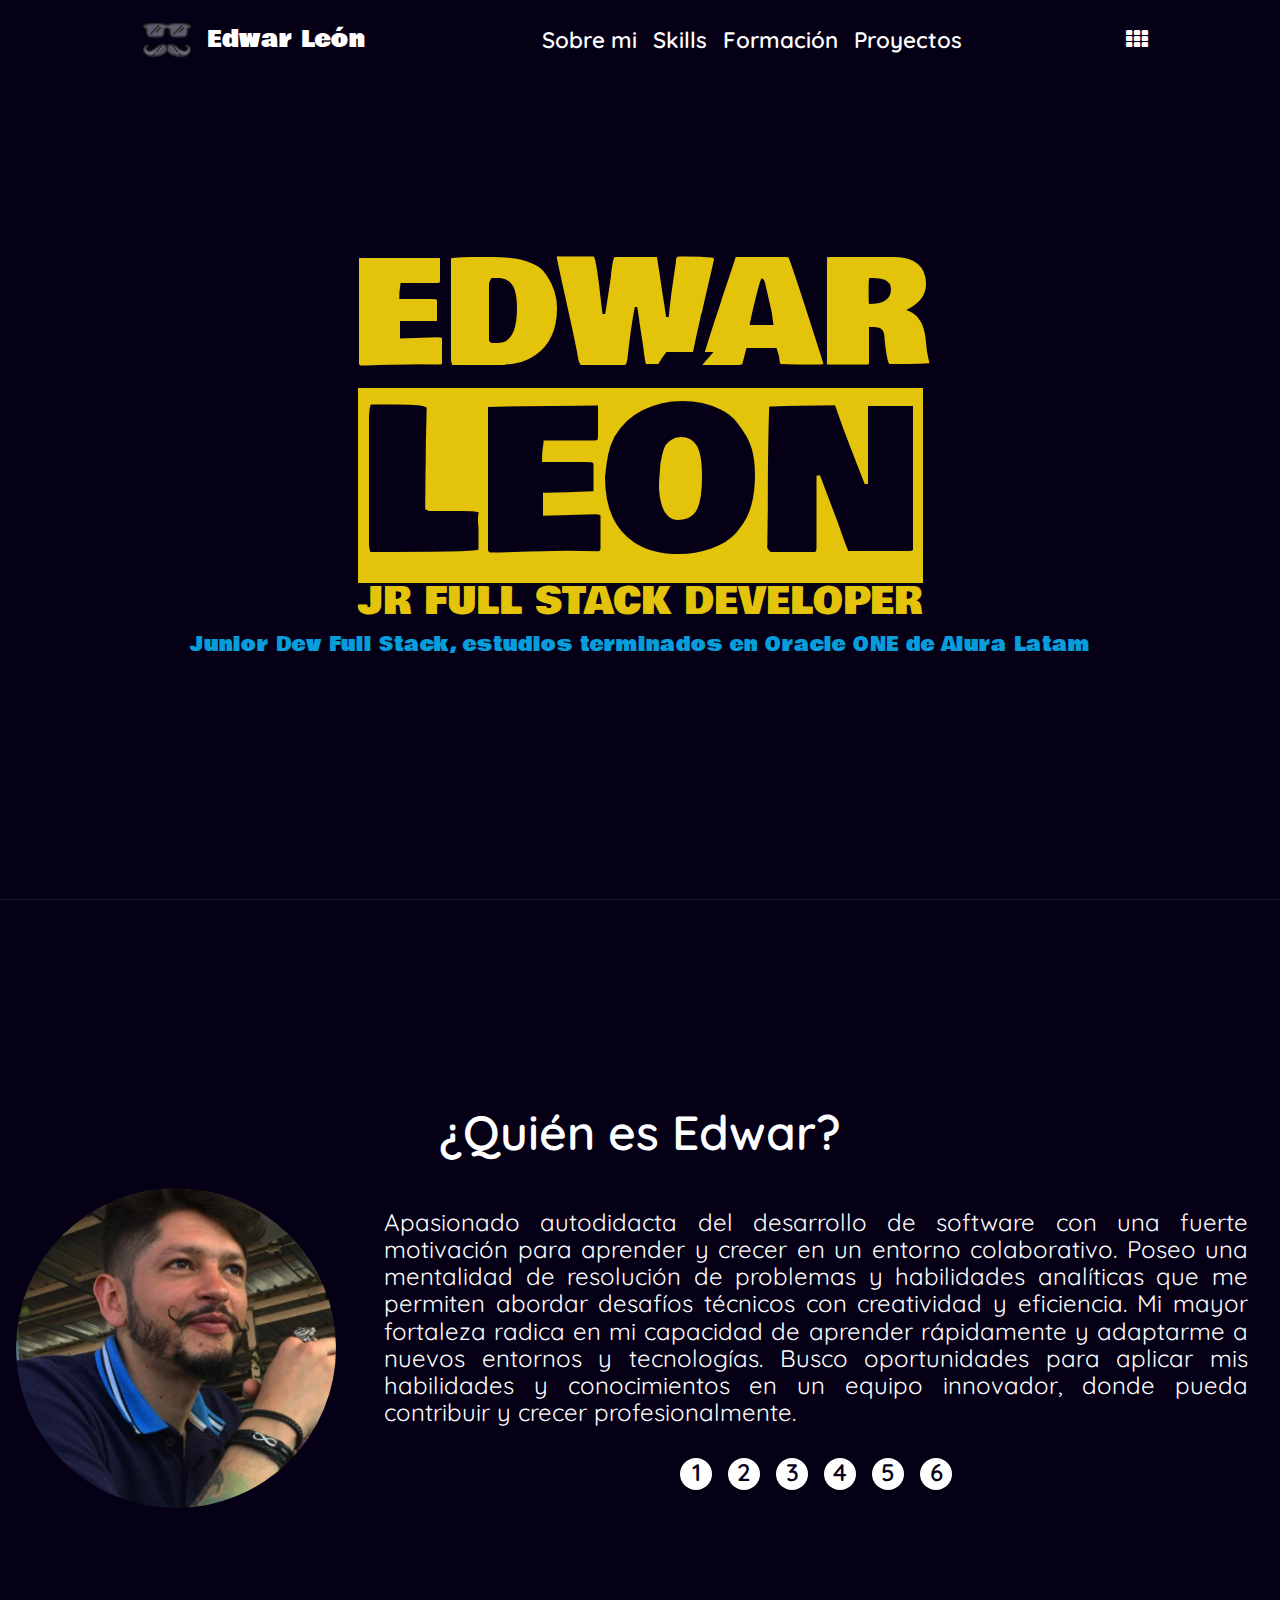
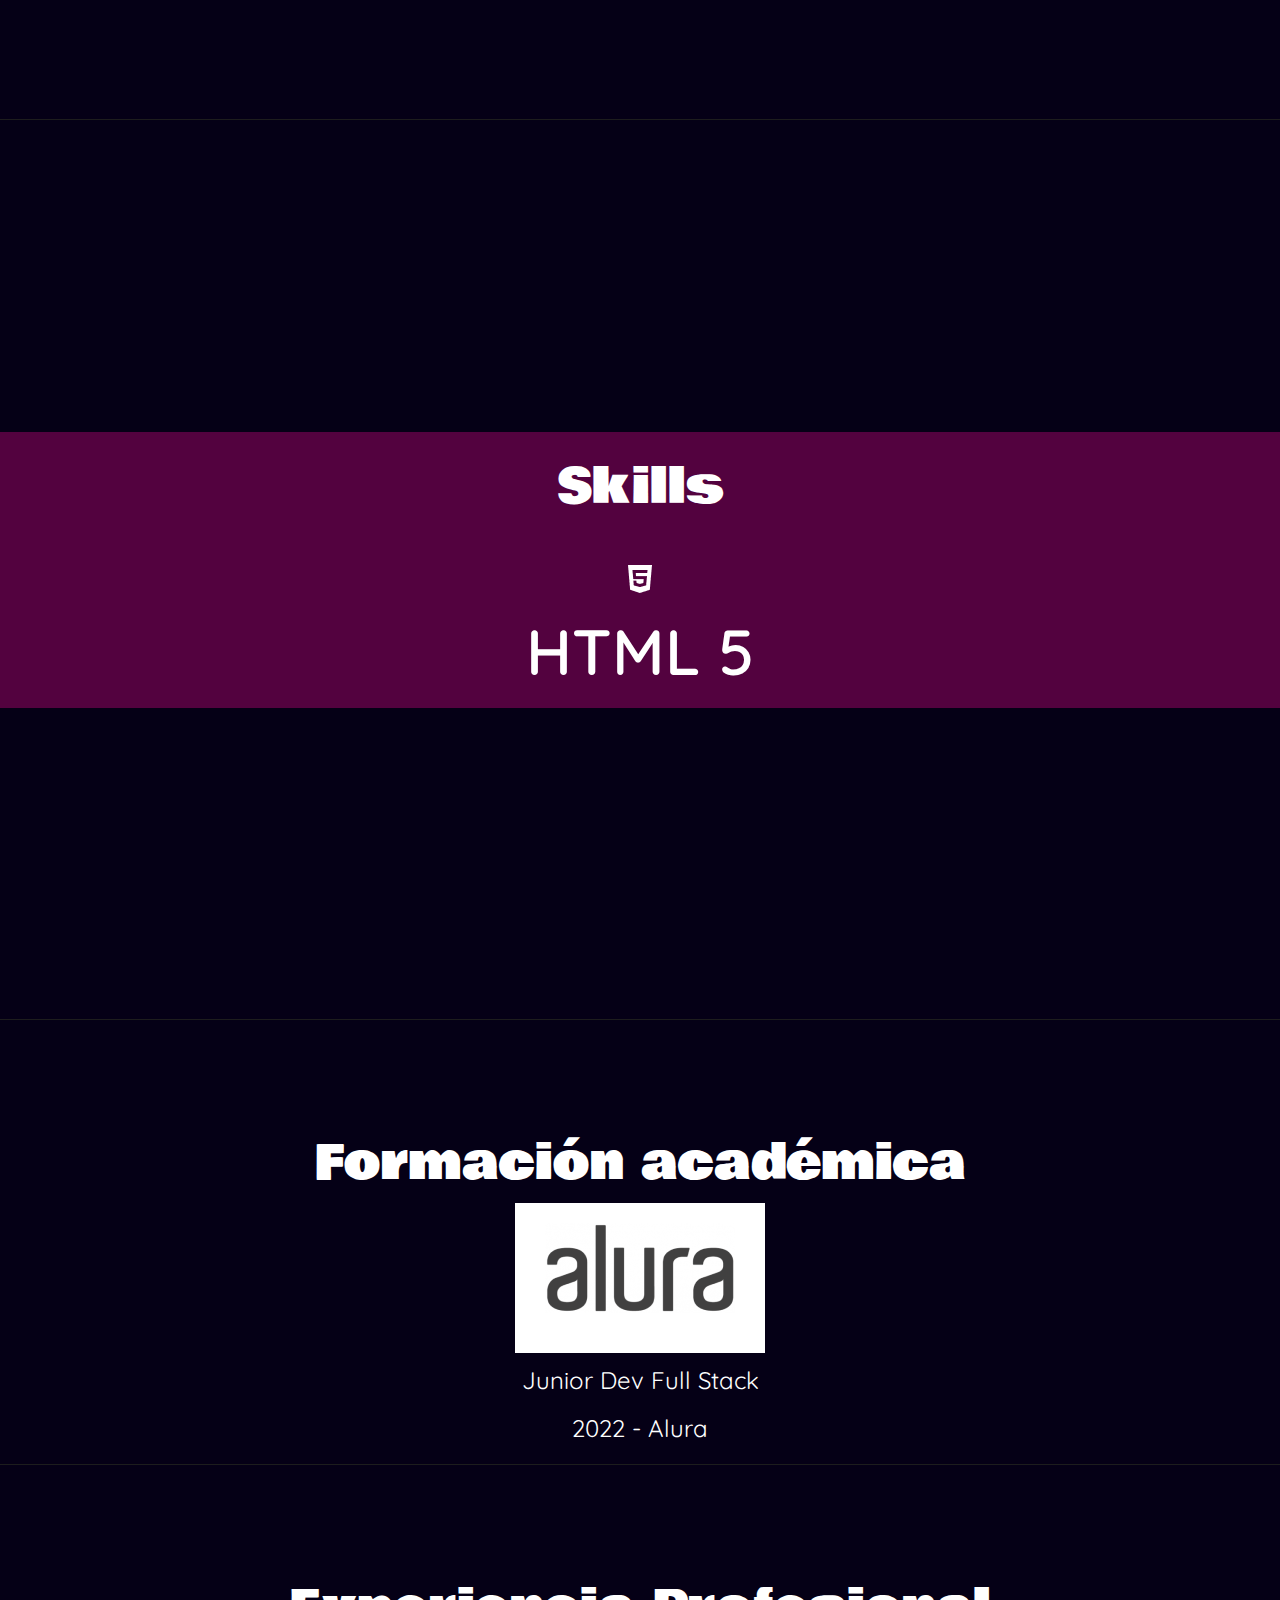
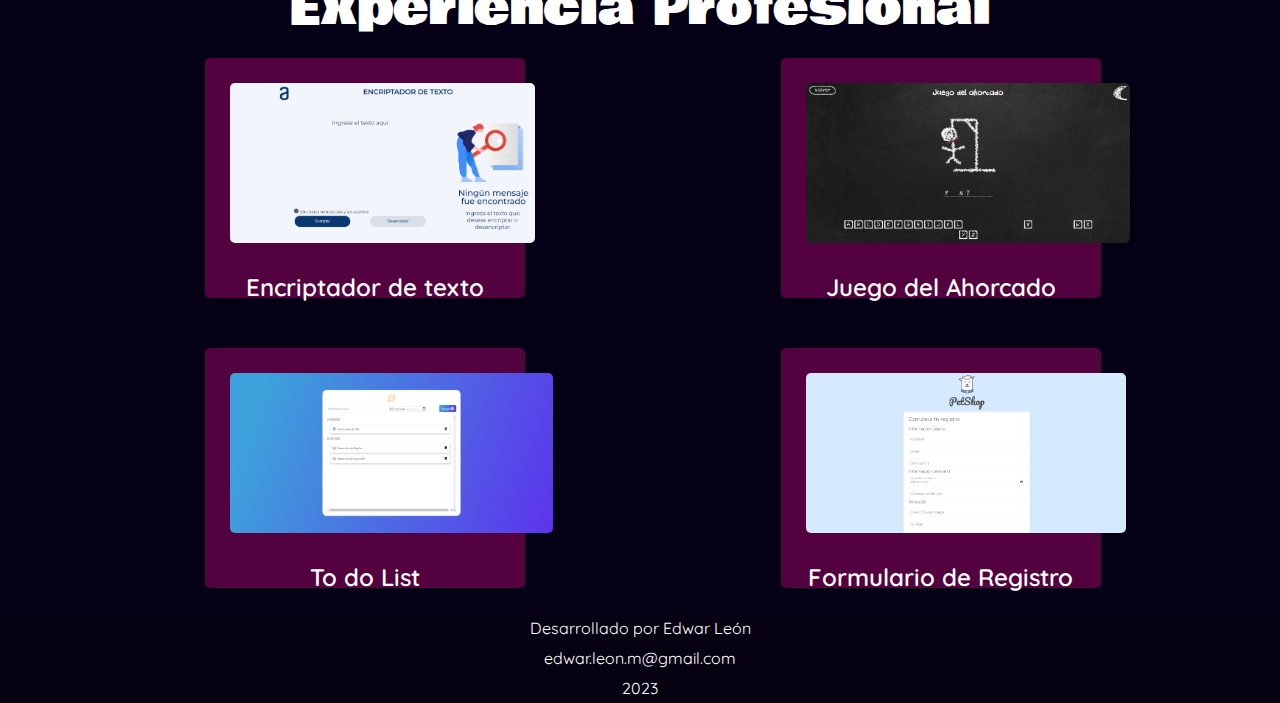
==== index.html @ d661bc96 "modificación de la sección skills, y corrección de bugs" ====
<!DOCTYPE html>
<html lang="es">

<head>
    <meta charset="UTF-8">
    <meta http-equiv="X-UA-Compatible" content="IE=edge">
    <meta name="viewport" content="width=device-width, initial-scale=1.0">
    <link rel="stylesheet" href="css/reset.css">
    <link rel="stylesheet" href="css/style.css">
    <link rel="stylesheet" href="css/fontello.css">
    <link rel="preconnect" href="https://fonts.googleapis.com">
    <link rel="preconnect" href="https://fonts.gstatic.com" crossorigin>
    <link
        href="https://fonts.googleapis.com/css2?family=Bowlby+One&family=Quicksand:wght@300;400;500;600;700&display=swap"
        rel="stylesheet">
    <link rel="stylesheet" href="https://cdnjs.cloudflare.com/ajax/libs/font-awesome/6.3.0/css/all.min.css"
        integrity="sha512-SzlrxWUlpfuzQ+pcUCosxcglQRNAq/DZjVsC0lE40xsADsfeQoEypE+enwcOiGjk/bSuGGKHEyjSoQ1zVisanQ=="
        crossorigin="anonymous" referrerpolicy="no-referrer" />
    <title>Mi Portafolio</title>
</head>

<body>
    <!-- Botón arriba -->
    <div class="btn-up" id="btn_up">
        <i class="icon-angle-circled-up"></i>
    </div>

    <div class="main__container">
        <!-- Menú -->
        <section class="menu hide" id="home">
            <header class="menu__header__logo">
                <img class="menu__logo" src="assets/eyeglasses.png" alt="">
                <h3>Edwar León</h3>
            </header>
            <nav class="menu__nav">
                <ul class="menu__header__ul">
                    <li class="menu__header__ul__item">
                        <a href="#aboutMe">Sobre mi</a>
                    </li>
                    <li class="menu__header__ul__item">
                        <a href="#skills">Skills</a>
                    </li>
                    <li class="menu__header__ul__item">
                        <a href="#formacion">Formación</a>
                    </li>
                    <li class="menu__header__ul__item">
                        <a href="#experiencia">Proyectos</a>
                    </li>
                </ul>
            </nav>
            <!-- Menú Pleglable -->
            <div class="menu-pleg" id="menu_pleg">
                <i class="icon-th"></i>
            </div>
        </section>

        <!-- Header -->
        <section class="main">
            <div class="main__div">
                <h1 class="main__tittle">
                    <span class="main_edwar">EDWAR</span>
                    <span class="main_leon">LEÓN</span>
                    <span class="main_description">JR FULL STACK DEVELOPER</span>
                </h1>
                <h3 class="main__subtittle">Junior Dev Full Stack, estudios terminados en Oracle ONE de Alura Latam</h3>
            </div>
        </section>

        <!-- Sobre mi -->
        <section class="about" id="aboutMe">
            <div class="about__div">
                <h3 class="about__h3">¿Quién es Edwar?</h3>
                <div class="container__about">
                    <div class="about__img">
                        <img src="assets/Profile.jpg" alt="">
                    </div>
                    <div class="about__info">
                        <div class="about__text">
                            <div class="about__p1 about__p">
                                <p>Apasionado autodidacta del desarrollo de software con una fuerte motivación
                                    para aprender y crecer en un entorno colaborativo. Poseo una mentalidad de resolución de
                                    problemas y habilidades analíticas que me permiten abordar desafíos técnicos con
                                    creatividad
                                    y eficiencia. Mi mayor fortaleza radica en mi capacidad de aprender rápidamente y
                                    adaptarme
                                    a nuevos entornos y tecnologías. Busco oportunidades para aplicar mis habilidades y
                                    conocimientos en un equipo innovador, donde pueda contribuir y crecer profesionalmente.
                                </p>
                            </div>
                            <div class="about__p2 about__p">
                                <p>Tengo una pasión innata por aprender y perfeccionar mis habilidades de desarrollo de
                                    software. Mi capacidad para adquirir nuevos conocimientos de manera autónoma y
                                    aplicarlos
                                    rápidamente me ha permitido desarrollar una sólida comprensión de los fundamentos de la
                                    programación y familiarizarme con lenguajes como Python, Java y JavaScript.
                                </p>
                            </div>
                            <div class="about__p3 about__p">
                                <p>Soy un pensador analítico con una habilidad natural para descomponer problemas complejos
                                    en
                                    soluciones alcanzables. Mi enfoque metódico y capacidad para identificar patrones me
                                    permiten abordar desafíos de manera eficiente y encontrar soluciones efectivas.
    
                                    Me destaco en entornos de colaboración y valoro la comunicación abierta y efectiva.
                                    Disfruto
                                    trabajar en equipo, intercambiar ideas y contribuir al éxito colectivo. Mi naturaleza
                                    adaptable y habilidades de escucha activa me permiten colaborar de manera efectiva con
                                    colegas y aprender de sus experiencias.
                                </p>
                            </div>
                            <div class="about__p4 about__p">
                                <p>Tengo una gran capacidad para adaptarme rápidamente a los cambios y aprender nuevas
                                    tecnologías y metodologías. Estoy abierto a asumir nuevos desafíos y roles adicionales
                                    para
                                    crecer profesionalmente y aportar un valor significativo a los proyectos en los que
                                    participo.
    
                                    Mi experiencia laboral con manejo de personal como supervisor me ha brindado habilidades
                                    transferibles, como pensamiento crítico y resolución de problemas, que son fundamentales
                                    para el desarrollo de software. Además, he complementado mi educación con cursos en
                                    línea y
                                    proyectos personales, donde he adquirido conocimientos prácticos de programación.
                                </p>
                            </div>
                            <div class="about__p5 about__p">
                                <p>Estoy entusiasmado por unirme a un equipo dinámico y enfocado en el crecimiento, donde
                                    pueda
                                    aplicar mi pasión por el desarrollo de software y continuar aprendiendo de profesionales
                                    experimentados. Si buscas a alguien que esté dispuesto a aprender rápidamente, adaptarse
                                    a
                                    nuevos desafíos y trabajar en equipo.
    
                                    Conéctate conmigo en LinkedIn y comencemos una conversación sobre cómo puedo aportar
                                    valor a
                                    tu equipo y crecer juntos en el campo del desarrollo de software.</p>
                            </div>
                            <div class="about__p6 about__p">
                                <p>Mis planes a futuro están basados en el aprendizaje y la enseñanza de todo
                                    lo
                                    que
                                    pueda absorver de mis proyectos y conocimiento, desempeñarme en una empresa
                                    multinacional
                                    donde
                                    aprenda y crezca continuamente.</p>
                            </div>
                        </div>
                        <div class="num__select">
                            <p>1</p>
                            <p>2</p>
                            <p>3</p>
                            <p>4</p>
                            <p>5</p>
                            <p>6</p>
                        </div>
                    </div>
                </div>
            </div>
        </section>

        <!-- Skills-->
        <section class="skills__main" id="skills">
            <div class="skills">
                <h3 class="skills__tittle">Skills</h3>
                <div class="skills_countain">
                    <div class="skills__animBox skills__animBox1">
                        <ul class="skills__animText">
                            <li><img src="assets/htlm.png" alt=""></li>

                            <li><img src="assets/js_icon.png" alt=""></li>

                            <li><img src="assets/nodejs_icon.png" alt=""></li>

                            <li><img src="assets/css_icon.png" alt=""></li>
                        </ul>
                    </div>
                    <div class="skills__animBox">
                        <ul class="skills__animText">
                            <li>HTML 5</li>

                            <li>JAVASCRIPT</li>

                            <li>NODE JS</li>

                            <li>CSS</li>
                        </ul>
                    </div>
                </div>
            </div>
        </section>

        <!-- Formación académica -->
        <section id="formacion">

            <div>
                <ul class="estudios">
                    <li>
                        <h2 class="estudios__tittle__main">Formación académica</h2>
                    </li>
                    <li class="estudios__img"><img src="assets/alura_logo.png" alt=""></li>
                    <li>
                        <h4 class="estudios__tittle">Junior Dev Full Stack</h4>
                    </li>
                    <li>
                        <p class="estudios__parr">2022 - Alura</p>
                    </li>
                </ul>
            </div>
        </section>

        <!-- Experiencia Profesional-->
        <section class="experiencia" id="experiencia">
            <div class="experiencia__container__main">
                <h2 class="experiencia__tittle">Experiencia Profesional</h2>
                <div class="proyectos">

                    <a href="https://edwarle.github.io/Encriptador/" class="experiencia__container__unit"
                        target="_blank">
                        <img src="assets/encriptador.PNG" alt="">
                        <div>
                            <h2>Encriptador de texto</h2>
                        </div>
                    </a>

                    <a href="https://edwarle.github.io/juego-del-ahorcado/" class="experiencia__container__unit"
                        target="_blank">
                        <img src="assets/ahorcado.PNG" alt="">
                        <div>
                            <h2>Juego del Ahorcado</h2>
                        </div>
                    </a>

                    <a href="https://edwarle.github.io/To-do-list/" class="experiencia__container__unit"
                        target="_blank">
                        <img src="assets/to-do-list.PNG" alt="">
                        <div>
                            <h2>To do List</h2>
                        </div>
                    </a>

                    <a href="https://edwarle.github.io/formulario-de-registro/" class="experiencia__container__unit"
                        target="_blank">
                        <img src="assets/form.PNG" alt="">
                        <div>
                            <h2>Formulario de Registro</h2>
                        </div>
                    </a>
                </div>
            </div>
        </section>

        <!-- Footer -->
        <section class="footer">
            <div>
                <p>Desarrollado por Edwar León</p>
                <p>edwar.leon.m@gmail.com</p>
                <p>2023</p>
            </div>
        </section>

    </div>

    <!-- Redes Sociales -->
    <section>
        <div class="menu__icon">
            <nav>
                <ul>
                    <li class="line">
                        <a href="https://github.com/EdwarLe" target="_blank">
                            <i class="fa-brands fa-github icon"></i>
                        </a>
                    </li>
                    <li class="line">
                        <a href="https://linkedin.com/in/edwar-leon-54093964/" target="_blank">
                            <i class="fa-brands fa-linkedin icon"></i>
                        </a>
                    </li>
                    <li class="line">
                        <a href="https://instagram.com/edwar_leon?igshid=YmMyMTA2M2Y=" target="_blank">
                            <i class="fa-brands fa-instagram icon"></i>
                        </a>
                    </li>
                </ul>
            </nav>
        </div>
    </section>

    <!-- pantalla de carga -->
    <section>
        <div class="loader" id="loader">
            <div></div>
            <div></div>
            <div></div>
        </div>
    </section>

    <script src="goTop.js"></script>
</body>

</html>
---- css/style.css ----
*{
    box-sizing: border-box;
}

html {
    scroll-behavior: smooth;
    scroll-padding-top: 5rem;
}

html::-webkit-scrollbar {
    -webkit-appearance: none;
}

html::-webkit-scrollbar-track {
    background: rgb(5, 0, 22);
}

html::-webkit-scrollbar:vertical {
width: 0.5rem;
}

html::-webkit-scrollbar:horizontal {
    height: 0.5rem;
    }

 html::-webkit-scrollbar-thumb {
    background-color: rgb(228, 195, 11);
    border-radius: 0.2rem;
    border: 3px solid rgb(228, 195, 11);
 }

.main__container {
    position: relative;
    max-width: 100vw;
    width: 100%;
    background-color: rgb(5, 0, 22);
    color: white;
}

/* Sección Menú*/
.menu {
    font-family: 'Bowlby One', cursive;
    position: fixed;
    width: 100%;
    background: rgb(5, 0, 22);
    display: flex;
    justify-content: space-evenly;
    align-items: center;
    gap: 1rem;
    font-size: 1.4rem;
    height: 5rem;
    transition: 0.2s;
}

.menu__nav a {
    text-decoration: none;
    color: white;
    transition: 0.2s;
}

.menu__nav a:hover {
    color: rgb(6, 157, 218);
}

.hide__underline {
    border-bottom: solid 2px rgb(6, 157, 218);
    transition: 0.5s;
}


.menu__nav {
    display: flex;
    /* flex-direction: column; */
    justify-content: space-around;
    gap: 1rem;
    padding: 1rem;
}

.menu__header__logo {
    display: flex;
    justify-content: space-around;
    align-items: center;
    gap: 1rem;
    padding: 1rem;
}

.menu__logo {
    color: black;
    height: 3rem;
}

.menu__header__ul {
    display: flex;
    justify-content: space-around;
    flex-wrap: wrap;
    font-family: 'Quicksand', sans-serif;
    font-weight: 600;
    align-items: center;
    gap: 1rem;
}

/* Sección Principal*/

.main {
    height: 100vh;
    width: 100%;
    padding: 0 1rem;
    display: flex;
    justify-content: center;
    align-items: center;
    gap: 1rem;
    font-family: 'Bowlby One', cursive;
    border-bottom: 1px solid rgb(29, 29, 29);
}

.main__tittle {
    display: flex;
    flex-direction: column;
    justify-content: center;
    align-items: center;
}

.main_edwar {
    font-size: 9rem;
    color: rgb(228, 195, 11);
}

.main_leon {
    background-color: rgb(228, 195, 11);
    color: rgb(5, 0, 22);
    font-size: 12.2rem;
}

.main_description {
    color: rgb(228, 195, 11);
    font-size: 2.3rem;
}

.main__div {
    display: flex;
    flex-direction: column;
    gap: 1rem;
}

.main__subtittle {
    color: rgb(6, 157, 218);
    align-self: center;
    font-size: 1.2rem;
}

/* Sección Sobre Mi*/

.about {
    font-family: 'Quicksand', sans-serif;
    font-weight: 600;
    font-size: 1.5rem;
    width: 100%;
    height: calc(100vh - 5rem);
    border-bottom: 1px solid rgb(29, 29, 29);
    display: flex;
    justify-content: center;
    align-items: center;
    gap: 1rem;
    overflow: hidden;
    padding: 0 1rem;
}

.about__div {
    display: flex;
    flex-direction: column;
    justify-content: center;
    align-items: center;
    gap: 2rem;
}

.about__h3 {
    font-size: 3rem;
}

.container__about {
    display: flex;
    justify-content: center;
    align-items: center;
    width: 100%;
    gap: 2rem;
}

.about__img img{
    border-radius: 50%;
    height: 20rem;
}

.about__info {
    display: flex;
    flex-direction: column;
    justify-content: center;
    align-items: center;
    padding: 1rem;
    gap: 2rem;
    overflow: hidden;
}

.about__text {
    display: flex;
    justify-content: center;
    align-items: center;
    gap: 1rem;
    flex-wrap: wrap;
    overflow: hidden;
}

.about__text p {
    width: 100%;
    text-align: justify;
}
 .about__p2, .about__p3, .about__p4, .about__p5, .about__p6 {
    transform: translateX(110%);
    display: none;
 }

 .about__p{
    font-weight: lighter;
    line-height: 1.7rem;
 }

 .num__select {
    display: flex;
    justify-content: center;
    align-items: center;
    gap: 1rem;
 }

 .num__select p{
    background-color: white;
    color: rgb(5, 0, 22);
    width: 2rem;
    height: 2rem;
    text-align: center;
    line-height: 1.2;
    border-radius: 50%;
 }


/* Sección Skills */

.skills__main {
    height: 100vh;
    width: 100%;
    display: flex;
    flex-direction: column;
    justify-content: center;
    align-items: center;
    border-bottom: 1px solid rgb(29, 29, 29);
}

.skills {
    background: rgb(83, 2, 63);
    font-family: 'Quicksand', sans-serif;
    display: flex;
    width: 100%;
    flex-direction: column;
    justify-content: center;
    align-items: center;
    gap: 2rem;
    padding: 2rem;
}

.skills__tittle {
    font-family: 'Bowlby One', cursive;
    font-size: 3rem;
    text-align: center;
}

.skills_countain {
    display: flex;
    flex-direction: column;
    gap: 2rem;
}

.skills__animBox {
    height: 50px;
    font-size: 4rem;
    text-align: center;
    overflow: hidden;
    font-weight: 600;
    line-height: 50px;
}

.skills__animBox1 {
    filter: hue-rotate(80deg) saturate(100%) brightness(400%);
}

.skills__animText {
    animation: slide 5s infinite ;
}

/* Seccion Estudios */

.estudios {
    height: auto;
    width: 100%;
    box-sizing: border-box;
    align-items: center;
    font-family: 'Quicksand', sans-serif;
    font-size: 1.5rem;
    display: flex;
    flex-direction: column;
    justify-content: center;
    border-bottom: 1px solid rgb(29, 29, 29);
    padding-top: 5em;
}

.estudios__tittle__main {
    font-family: 'Bowlby One', cursive;
    font-size: 3rem;
}

.estudios__img {
    height: 150px;
    width: 250px;
    background-color: white;
    margin-top: 15px;
    margin-bottom: 15px;
    text-align: center;
}

.estudios__tittle, .estudios__parr {
    text-align: center;
    margin-bottom: 1em;
}


/* Sección Experiencia */

.experiencia {
    height: auto;
    width: 100%;
    box-sizing: border-box;
    font-family: 'Quicksand', sans-serif;
    font-size: 1.5rem;
    font-weight: 600;
    padding-top: 5em;
    display: grid;
    grid-template-columns: 5% 1fr 5%;
}

.experiencia__container__main {
    grid-column: 2;
    display: grid;
    grid-template-areas: 'experienciaTittle experienciaTittle'
    'proyectos proyectos';
    text-align: center;
}

.experiencia__container__unit {
    margin: 25px 0 25px 25px;
    background: rgb(83, 2, 63);
    padding: 25px;
    border-radius: 5px;
    height: 15rem;
    width: 20rem;
    cursor: pointer;
    transition: 0.2s;
}

.experiencia__container__unit:hover {
    background: rgb(141, 6, 107);
    height: 15.2rem;
    width: 20.2rem;
    box-shadow: -5px 5px 5px rgb(6, 157, 218);
}

.experiencia__container__unit img {
    height: 160px;
    margin-bottom: 1.2em;
    border-radius: 5px;
}

.experiencia__tittle {
    grid-area: experienciaTittle;
    font-family: 'Bowlby One', cursive;
    font-size: 3rem;
    font-weight: 400;
}

.proyectos {
    grid-area: proyectos;
    display: grid;
    grid-template-columns: 1fr 1fr;
    justify-items: center;
}

.proyectos a {
    text-decoration: none;
    color: white;
}

/* Pie de página */

.footer {
    background-color: rgb(5, 1, 17);
    height: 90px;
    text-align: center;
    display: flex;
    flex-direction: column;
    justify-content: center;
    font-family: 'Quicksand', sans-serif;
    line-height: 30px;
    width: 100%;
    box-sizing: border-box;
}


/* botón arriba */

.btn-up {
    position: fixed;
    text-decoration: none;
    color: white;
    font-size: 2rem;
    bottom: 30px;
    right: 30px;
    z-index: 100;
    transform: scale(0);
    transition: 0.2s;
    cursor: pointer;
}

.btn-up:hover {
    color: rgb(6, 157, 218);
}

.btn-up-on {
    transform: scale(1);
}

/* Menú Iconos */

.menu__icon {
    position: fixed;
    left: 2em;
    bottom: 6em;
}

.icon {
    font-size: 2em;
    margin-bottom: 2em;
    padding-bottom: -2em;
}

.line a {
    text-decoration: none;
    color: white;
}

/* Pantalla de carga */

.loader {
    width: 100vw;
    height: 100vh;
    background: rgb(228, 195, 11);
    position: fixed;
    top: 0;
    left: 0;
    z-index: 100;
    display: flex;
    flex-direction: row;
    justify-content: center;
    align-items: center;
    clip-path: circle(150% at 100% 0);
    transition: clip-path 0.8s ease-in-out;
}

.loader2 {
    clip-path: circle(0 at 100% 100%);
}

.loader > div:nth-child(1) {
    height: 30px;
    width: 30px;
    background-color: rgb(5, 0, 22);
    margin: .5rem;
    border-radius: 50%;
    animation: load 0.8s linear infinite;
}

.loader > div:nth-child(2) {
    height: 30px;
    width: 30px;
    background-color: rgb(5, 0, 22);
    margin: .5rem;
    border-radius: 50%;
    animation: load 0.7s linear infinite;
}

.loader > div:nth-child(3) {
    height: 30px;
    width: 30px;
    background-color: rgb(5, 0, 22);
    margin: .5rem;
    border-radius: 50%;
    animation: load 0.6s linear infinite;
}

@keyframes slide {
    0% { margin-top: 0;}
    20% { margin-top: 0;}

    25% { margin-top: -50px;}
    45% {margin-top: -50px;}

    50% { margin-top: -100px;}
    70% {margin-top: -100px;}

    75% { margin-top: -150px;}
    95% {margin-top: -150px;}
}

@keyframes load {
    0% {margin-top: 0; transform: scale(1)}
    33% {margin-top: -20px;}
    66% {margin-top: -40px;}
    100% {margin-top: 0; transform: scale(0)}
}


@media (max-width: 800px) {
    .main, .about, .skills__main, .estudios, .experiencia {
        margin: 0 1em;
        max-width: 100vw;
    }

    .menu {
        grid-template-columns: 1em 30% 1fr 1em;
        gap: 1em;
    }

    .loader {
        max-width: 100vw;
    }

    .main__subtittle {
        text-align: center;
    }

    .proyectos {
        display: flex;
        flex-wrap: wrap;
        justify-content: center;
    }

    .main, .about, .estudios {
        height: auto;
        margin-bottom: 1rem;
    }

    .about {
        padding-top: 1em;
        height: 20em;
        align-items: center;
        justify-content: center;
    }

    .about__div {
        margin-top: auto;
    }
}

@media (max-width: 600px) {
    .main, .about, .skills__main, .estudios, .experiencia, .footer {
        margin: 0 1em;
        max-width: 100vw;
    }

    .main_edwar {
        font-size: 6rem;
        margin-top: 1.5rem;
        margin-bottom: -1rem;
    }

    .main_leon {
        padding-top: 2rem;
        margin-top: 0.5rem;
        font-size: 8.15rem;
    }

    .main_description {
        font-size: 1.68rem;
        margin-top: .5rem;
    }

    .menu {
        display: flex;
        flex-direction: column;
        height: auto;
        position: inherit;
    }

    .loader {
        max-width: 100vw;
    }

    .main__subtittle {
        text-align: center;
    }

    .proyectos {
        display: flex;
        flex-wrap: wrap;
        justify-content: center;
        width: auto;
    }

    .main, .about, .estudios {
        height: auto;
        margin-bottom: 1rem;
    }

    .about {
        padding-top: 1em;
        height: auto;
        align-items: center;
        justify-content: center;
    }

    .about__div {
        margin-top: auto;
        grid-template-areas:
            'titulo titulo'
            'imagen imagen'
            'parrafo1 parrafo1';
        grid-template-rows: 4em 11em 1fr;
    }

    .estudios__tittle__main {
    text-align: center;
    }

    .experiencia__tittle {
        width: auto;
        font-size: 2.5rem;
    }

    .experiencia__container__unit {
        margin: 25px 0;
        padding: 15px;
        width: 15rem;
    }

    .experiencia__container__unit img{
        height: 130px;
        width: 240px;
    }
}


@media (max-width: 1000px) {
    .main__container {
        display: flex;
        flex-direction: column;
    }

}
---- css/fontello.css ----
@font-face {
  font-family: 'fontello';
  src: url('../font/fontello.eot?77943353');
  src: url('../font/fontello.eot?77943353#iefix') format('embedded-opentype'),
       url('../font/fontello.woff2?77943353') format('woff2'),
       url('../font/fontello.woff?77943353') format('woff'),
       url('../font/fontello.ttf?77943353') format('truetype'),
       url('../font/fontello.svg?77943353#fontello') format('svg');
  font-weight: normal;
  font-style: normal;
}
/* Chrome hack: SVG is rendered more smooth in Windozze. 100% magic, uncomment if you need it. */
/* Note, that will break hinting! In other OS-es font will be not as sharp as it could be */
/*
@media screen and (-webkit-min-device-pixel-ratio:0) {
  @font-face {
    font-family: 'fontello';
    src: url('../font/fontello.svg?77943353#fontello') format('svg');
  }
}
*/
[class^="icon-"]:before, [class*=" icon-"]:before {
  font-family: "fontello";
  font-style: normal;
  font-weight: normal;
  speak: never;

  display: inline-block;
  text-decoration: inherit;
  width: 1em;
  margin-right: .2em;
  text-align: center;
  /* opacity: .8; */

  /* For safety - reset parent styles, that can break glyph codes*/
  font-variant: normal;
  text-transform: none;

  /* fix buttons height, for twitter bootstrap */
  line-height: 1em;

  /* Animation center compensation - margins should be symmetric */
  /* remove if not needed */
  margin-left: .2em;

  /* you can be more comfortable with increased icons size */
  /* font-size: 120%; */

  /* Font smoothing. That was taken from TWBS */
  -webkit-font-smoothing: antialiased;
  -moz-osx-font-smoothing: grayscale;

  /* Uncomment for 3D effect */
  /* text-shadow: 1px 1px 1px rgba(127, 127, 127, 0.3); */
}

.icon-th:before { content: '\e800'; } /* '' */
.icon-angle-circled-up:before { content: '\f139'; } /* '' */
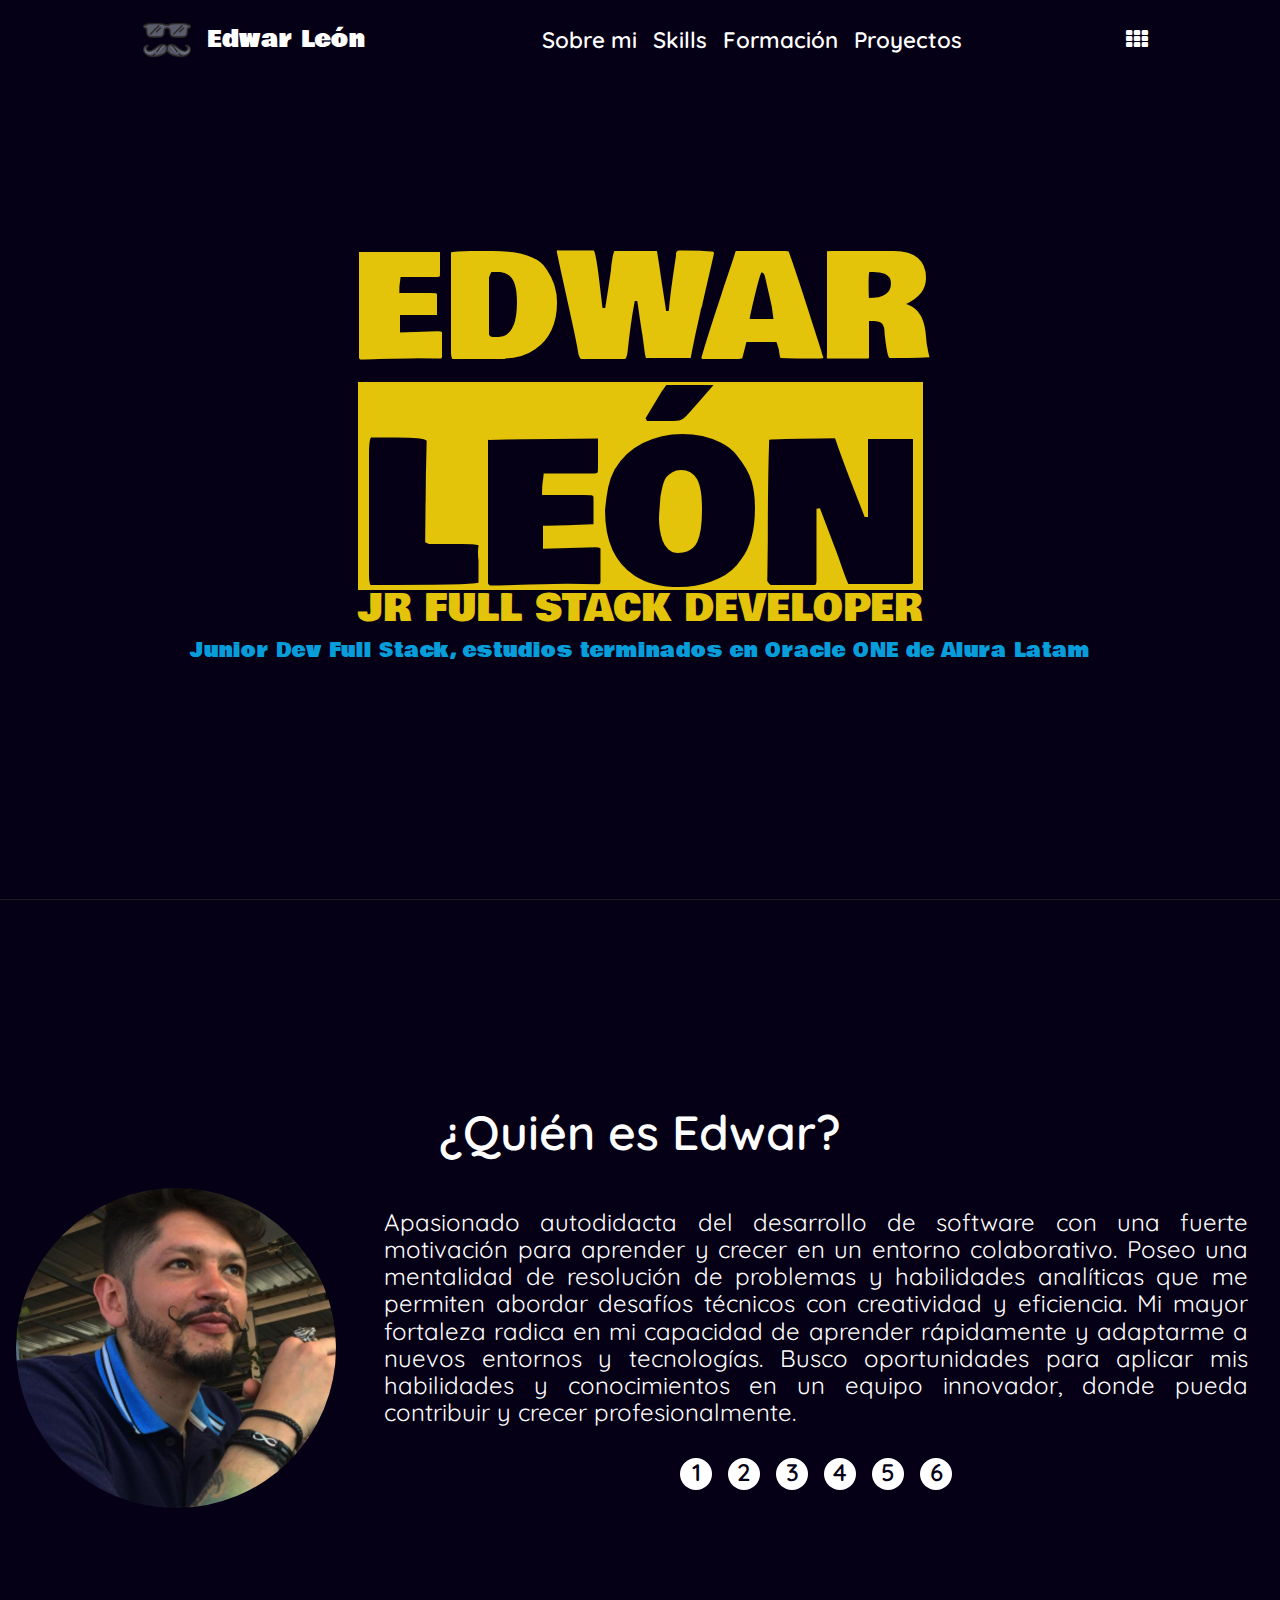
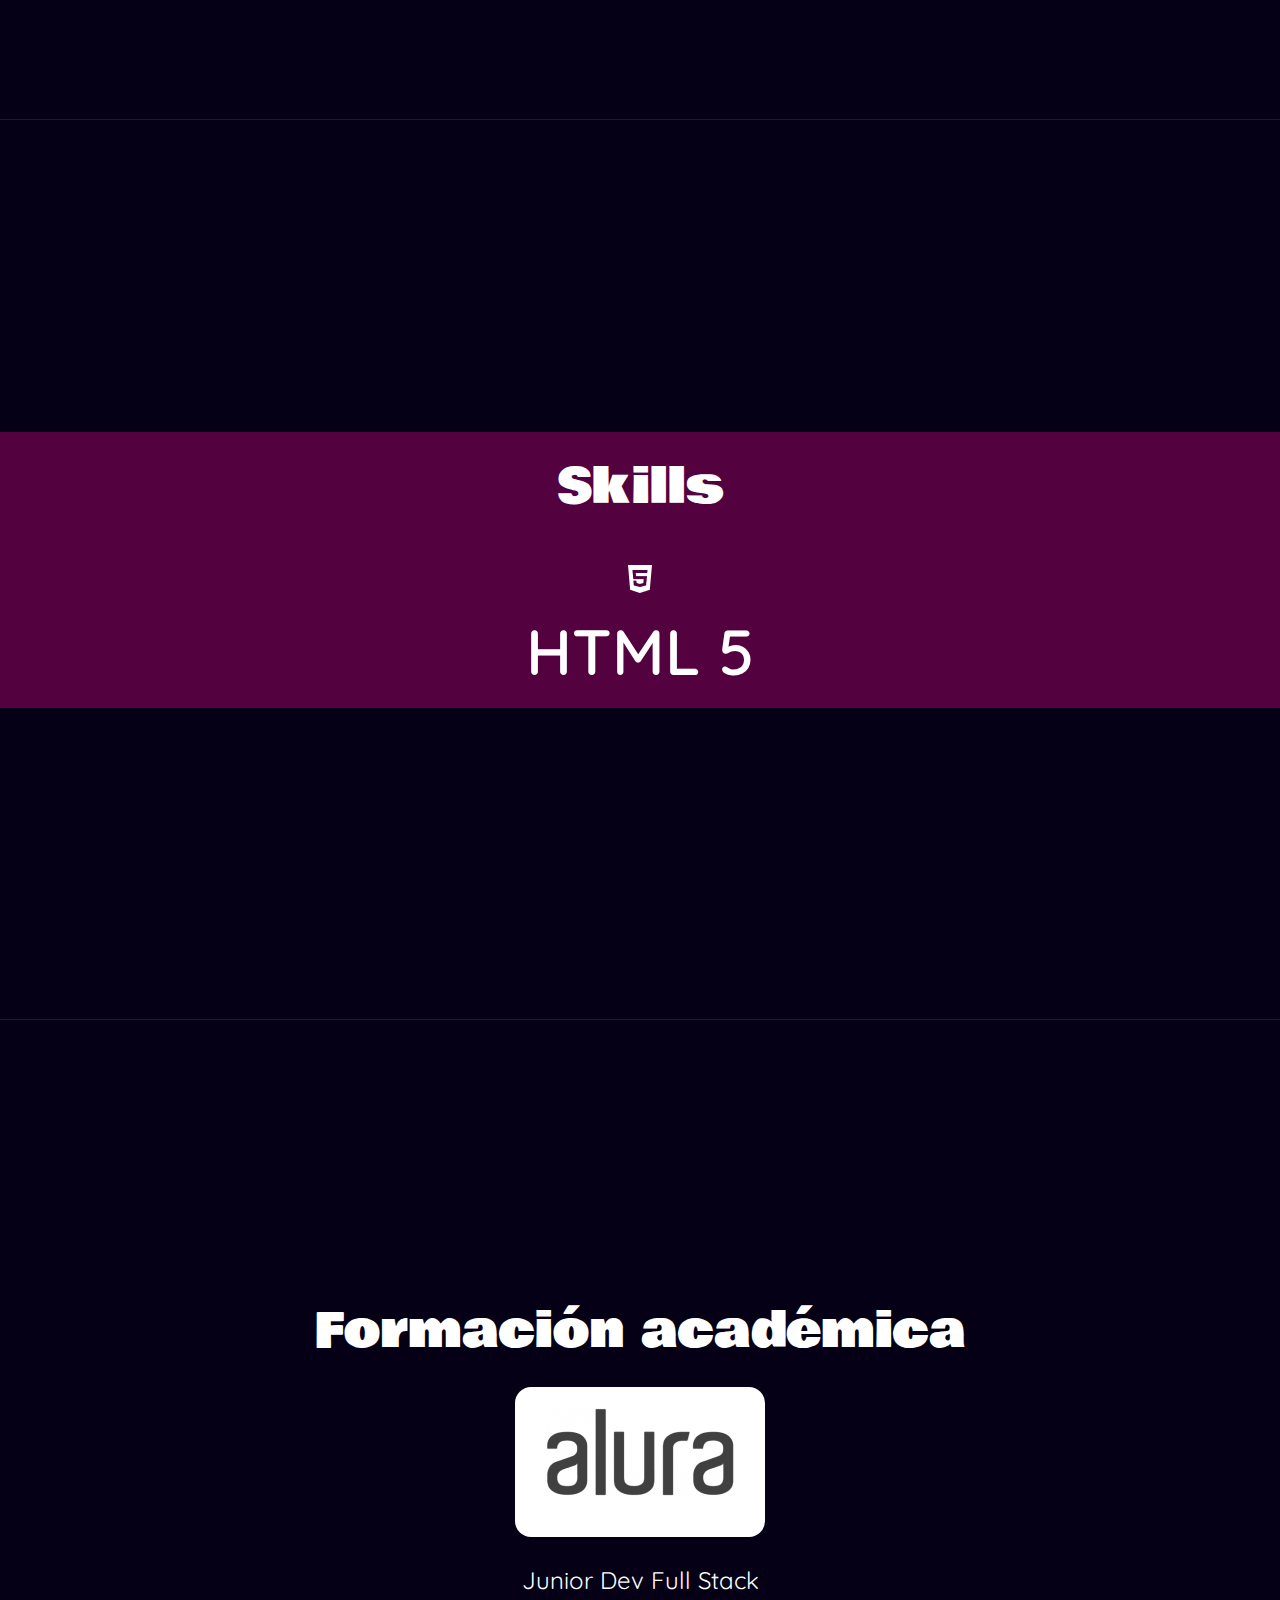
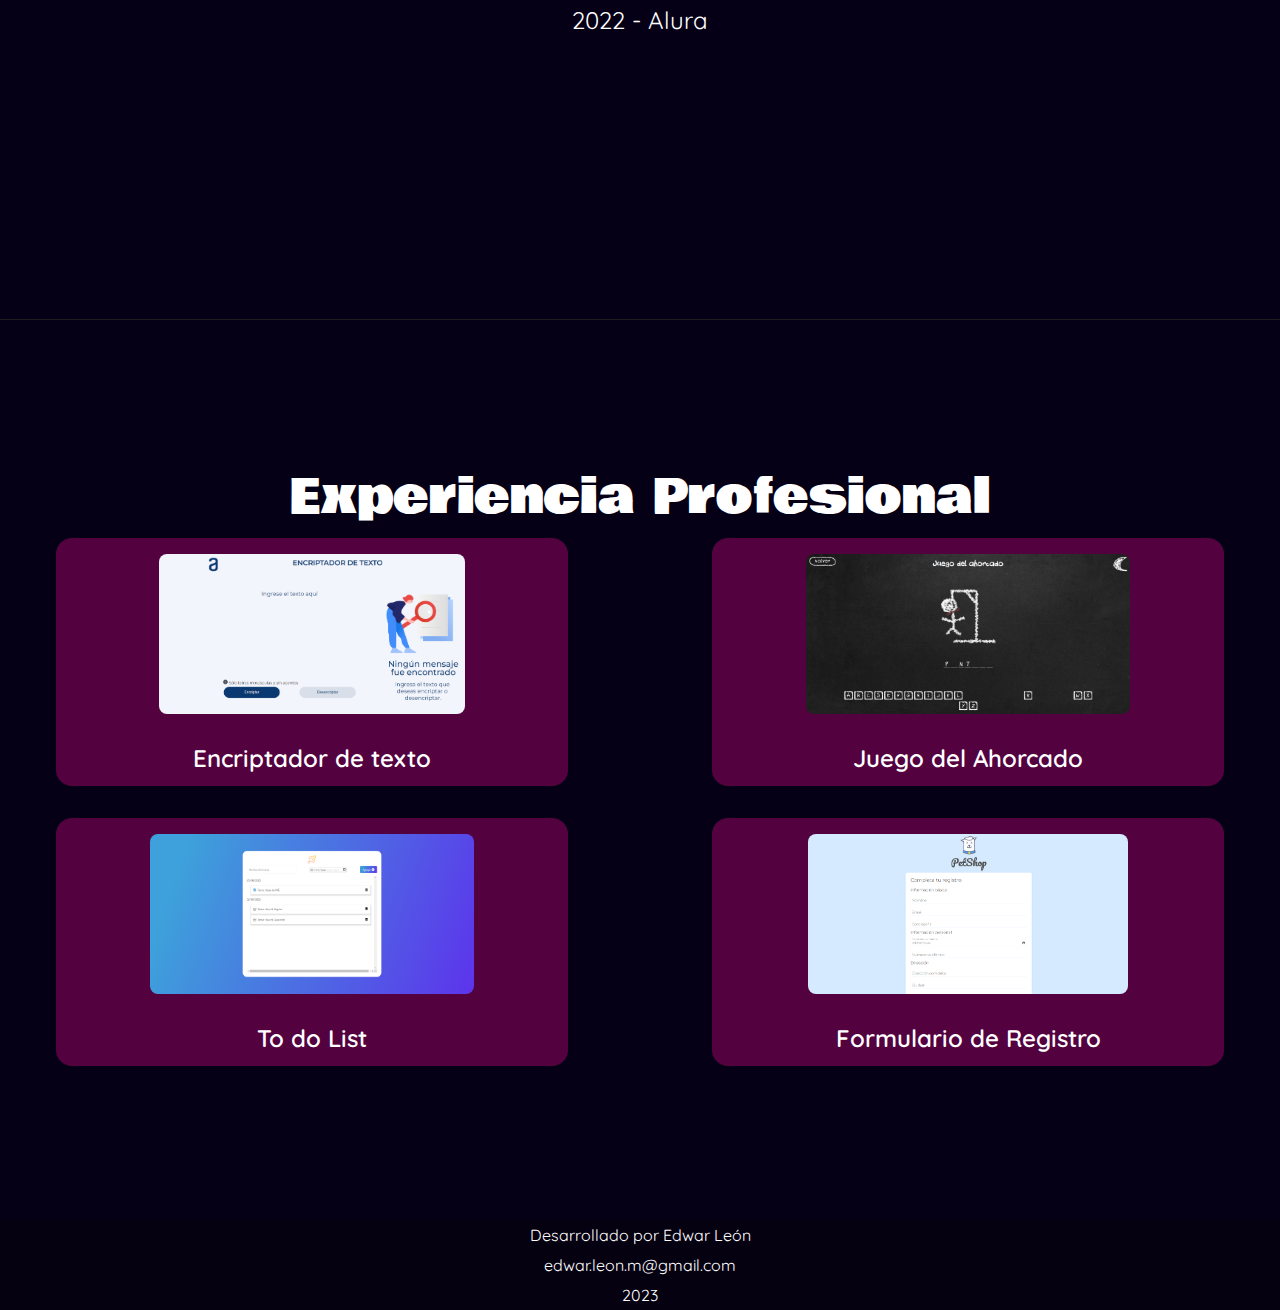
==== commit b1a1817f: "modificación de la sección formación y experiencia" ====
--- a/index.html
+++ b/index.html
@@ -78,58 +78,70 @@
                         <div class="about__text">
                             <div class="about__p1 about__p">
                                 <p>Apasionado autodidacta del desarrollo de software con una fuerte motivación
-                                    para aprender y crecer en un entorno colaborativo. Poseo una mentalidad de resolución de
+                                    para aprender y crecer en un entorno colaborativo. Poseo una mentalidad de
+                                    resolución de
                                     problemas y habilidades analíticas que me permiten abordar desafíos técnicos con
                                     creatividad
                                     y eficiencia. Mi mayor fortaleza radica en mi capacidad de aprender rápidamente y
                                     adaptarme
                                     a nuevos entornos y tecnologías. Busco oportunidades para aplicar mis habilidades y
-                                    conocimientos en un equipo innovador, donde pueda contribuir y crecer profesionalmente.
+                                    conocimientos en un equipo innovador, donde pueda contribuir y crecer
+                                    profesionalmente.
                                 </p>
                             </div>
                             <div class="about__p2 about__p">
                                 <p>Tengo una pasión innata por aprender y perfeccionar mis habilidades de desarrollo de
                                     software. Mi capacidad para adquirir nuevos conocimientos de manera autónoma y
                                     aplicarlos
-                                    rápidamente me ha permitido desarrollar una sólida comprensión de los fundamentos de la
+                                    rápidamente me ha permitido desarrollar una sólida comprensión de los fundamentos de
+                                    la
                                     programación y familiarizarme con lenguajes como Python, Java y JavaScript.
                                 </p>
                             </div>
                             <div class="about__p3 about__p">
-                                <p>Soy un pensador analítico con una habilidad natural para descomponer problemas complejos
+                                <p>Soy un pensador analítico con una habilidad natural para descomponer problemas
+                                    complejos
                                     en
                                     soluciones alcanzables. Mi enfoque metódico y capacidad para identificar patrones me
                                     permiten abordar desafíos de manera eficiente y encontrar soluciones efectivas.
-    
+
                                     Me destaco en entornos de colaboración y valoro la comunicación abierta y efectiva.
                                     Disfruto
-                                    trabajar en equipo, intercambiar ideas y contribuir al éxito colectivo. Mi naturaleza
-                                    adaptable y habilidades de escucha activa me permiten colaborar de manera efectiva con
+                                    trabajar en equipo, intercambiar ideas y contribuir al éxito colectivo. Mi
+                                    naturaleza
+                                    adaptable y habilidades de escucha activa me permiten colaborar de manera efectiva
+                                    con
                                     colegas y aprender de sus experiencias.
                                 </p>
                             </div>
                             <div class="about__p4 about__p">
                                 <p>Tengo una gran capacidad para adaptarme rápidamente a los cambios y aprender nuevas
-                                    tecnologías y metodologías. Estoy abierto a asumir nuevos desafíos y roles adicionales
+                                    tecnologías y metodologías. Estoy abierto a asumir nuevos desafíos y roles
+                                    adicionales
                                     para
                                     crecer profesionalmente y aportar un valor significativo a los proyectos en los que
                                     participo.
-    
-                                    Mi experiencia laboral con manejo de personal como supervisor me ha brindado habilidades
-                                    transferibles, como pensamiento crítico y resolución de problemas, que son fundamentales
+
+                                    Mi experiencia laboral con manejo de personal como supervisor me ha brindado
+                                    habilidades
+                                    transferibles, como pensamiento crítico y resolución de problemas, que son
+                                    fundamentales
                                     para el desarrollo de software. Además, he complementado mi educación con cursos en
                                     línea y
                                     proyectos personales, donde he adquirido conocimientos prácticos de programación.
                                 </p>
                             </div>
                             <div class="about__p5 about__p">
-                                <p>Estoy entusiasmado por unirme a un equipo dinámico y enfocado en el crecimiento, donde
+                                <p>Estoy entusiasmado por unirme a un equipo dinámico y enfocado en el crecimiento,
+                                    donde
                                     pueda
-                                    aplicar mi pasión por el desarrollo de software y continuar aprendiendo de profesionales
-                                    experimentados. Si buscas a alguien que esté dispuesto a aprender rápidamente, adaptarse
+                                    aplicar mi pasión por el desarrollo de software y continuar aprendiendo de
+                                    profesionales
+                                    experimentados. Si buscas a alguien que esté dispuesto a aprender rápidamente,
+                                    adaptarse
                                     a
                                     nuevos desafíos y trabajar en equipo.
-    
+
                                     Conéctate conmigo en LinkedIn y comencemos una conversación sobre cómo puedo aportar
                                     valor a
                                     tu equipo y crecer juntos en el campo del desarrollo de software.</p>
@@ -211,41 +223,44 @@
         <section class="experiencia" id="experiencia">
             <div class="experiencia__container__main">
                 <h2 class="experiencia__tittle">Experiencia Profesional</h2>
-                <div class="proyectos">
-
-                    <a href="https://edwarle.github.io/Encriptador/" class="experiencia__container__unit"
-                        target="_blank">
-                        <img src="assets/encriptador.PNG" alt="">
-                        <div>
-                            <h2>Encriptador de texto</h2>
-                        </div>
-                    </a>
-
-                    <a href="https://edwarle.github.io/juego-del-ahorcado/" class="experiencia__container__unit"
-                        target="_blank">
-                        <img src="assets/ahorcado.PNG" alt="">
-                        <div>
-                            <h2>Juego del Ahorcado</h2>
-                        </div>
-                    </a>
-
-                    <a href="https://edwarle.github.io/To-do-list/" class="experiencia__container__unit"
-                        target="_blank">
-                        <img src="assets/to-do-list.PNG" alt="">
-                        <div>
-                            <h2>To do List</h2>
-                        </div>
-                    </a>
-
-                    <a href="https://edwarle.github.io/formulario-de-registro/" class="experiencia__container__unit"
-                        target="_blank">
-                        <img src="assets/form.PNG" alt="">
-                        <div>
-                            <h2>Formulario de Registro</h2>
-                        </div>
-                    </a>
+                <div class="proyect_contain">
+                    <div class="proyect">
+
+                        <a href="https://edwarle.github.io/Encriptador/" target="_blank">
+                            <img src="assets/encriptador.PNG" alt="">
+                            <div>
+                                <h2>Encriptador de texto</h2>
+                            </div>
+                        </a>
+                    </div>
+                    <div class="proyect">
+
+                        <a href="https://edwarle.github.io/juego-del-ahorcado/" target="_blank">
+                            <img src="assets/ahorcado.PNG" alt="">
+                            <div>
+                                <h2>Juego del Ahorcado</h2>
+                            </div>
+                        </a>
+                    </div>
+                    <div class="proyect">
+                        <a href="https://edwarle.github.io/To-do-list/" target="_blank">
+                            <img src="assets/to-do-list.PNG" alt="">
+                            <div>
+                                <h2>To do List</h2>
+                            </div>
+                        </a>
+                    </div>
+                    <div class="proyect">
+                        <a href="https://edwarle.github.io/formulario-de-registro/" target="_blank">
+                            <img src="assets/form.PNG" alt="">
+                            <div>
+                                <h2>Formulario de Registro</h2>
+                            </div>
+                        </a>
+                    </div>
                 </div>
             </div>
+
         </section>
 
         <!-- Footer -->
--- a/css/style.css
+++ b/css/style.css
@@ -1,663 +1,553 @@
-*{
-    box-sizing: border-box;
+* {
+  box-sizing: border-box;
 }
 
 html {
-    scroll-behavior: smooth;
-    scroll-padding-top: 5rem;
+  scroll-behavior: smooth;
+  scroll-padding-top: 5rem;
 }
 
 html::-webkit-scrollbar {
-    -webkit-appearance: none;
+  -webkit-appearance: none;
 }
 
 html::-webkit-scrollbar-track {
-    background: rgb(5, 0, 22);
+  background: rgb(5, 0, 22);
 }
 
 html::-webkit-scrollbar:vertical {
-width: 0.5rem;
+  width: 0.5rem;
 }
 
 html::-webkit-scrollbar:horizontal {
-    height: 0.5rem;
-    }
-
- html::-webkit-scrollbar-thumb {
-    background-color: rgb(228, 195, 11);
-    border-radius: 0.2rem;
-    border: 3px solid rgb(228, 195, 11);
- }
+  height: 0.5rem;
+}
+
+html::-webkit-scrollbar-thumb {
+  background-color: rgb(228, 195, 11);
+  border-radius: 0.2rem;
+  border: 3px solid rgb(228, 195, 11);
+}
 
 .main__container {
-    position: relative;
-    max-width: 100vw;
-    width: 100%;
-    background-color: rgb(5, 0, 22);
-    color: white;
+  position: relative;
+  max-width: 100vw;
+  width: 100%;
+  background-color: rgb(5, 0, 22);
+  color: white;
 }
 
 /* Sección Menú*/
 .menu {
-    font-family: 'Bowlby One', cursive;
-    position: fixed;
-    width: 100%;
-    background: rgb(5, 0, 22);
-    display: flex;
-    justify-content: space-evenly;
-    align-items: center;
-    gap: 1rem;
-    font-size: 1.4rem;
-    height: 5rem;
-    transition: 0.2s;
+  font-family: "Bowlby One", cursive;
+  position: fixed;
+  width: 100%;
+  background: rgb(5, 0, 22);
+  display: flex;
+  justify-content: space-evenly;
+  align-items: center;
+  gap: 1rem;
+  font-size: 1.4rem;
+  height: 5rem;
+  transition: 0.2s;
 }
 
 .menu__nav a {
-    text-decoration: none;
-    color: white;
-    transition: 0.2s;
+  text-decoration: none;
+  color: white;
+  transition: 0.2s;
 }
 
 .menu__nav a:hover {
-    color: rgb(6, 157, 218);
+  color: rgb(6, 157, 218);
 }
 
 .hide__underline {
-    border-bottom: solid 2px rgb(6, 157, 218);
-    transition: 0.5s;
-}
-
+  border-bottom: solid 2px rgb(6, 157, 218);
+  transition: 0.5s;
+}
 
 .menu__nav {
-    display: flex;
-    /* flex-direction: column; */
-    justify-content: space-around;
-    gap: 1rem;
-    padding: 1rem;
+  display: flex;
+  /* flex-direction: column; */
+  justify-content: space-around;
+  gap: 1rem;
+  padding: 1rem;
 }
 
 .menu__header__logo {
-    display: flex;
-    justify-content: space-around;
-    align-items: center;
-    gap: 1rem;
-    padding: 1rem;
+  display: flex;
+  justify-content: space-around;
+  align-items: center;
+  gap: 1rem;
+  padding: 1rem;
 }
 
 .menu__logo {
-    color: black;
-    height: 3rem;
+  color: black;
+  height: 3rem;
 }
 
 .menu__header__ul {
-    display: flex;
-    justify-content: space-around;
-    flex-wrap: wrap;
-    font-family: 'Quicksand', sans-serif;
-    font-weight: 600;
-    align-items: center;
-    gap: 1rem;
+  display: flex;
+  justify-content: space-around;
+  flex-wrap: wrap;
+  font-family: "Quicksand", sans-serif;
+  font-weight: 600;
+  align-items: center;
+  gap: 1rem;
 }
 
 /* Sección Principal*/
 
 .main {
-    height: 100vh;
-    width: 100%;
-    padding: 0 1rem;
-    display: flex;
-    justify-content: center;
-    align-items: center;
-    gap: 1rem;
-    font-family: 'Bowlby One', cursive;
-    border-bottom: 1px solid rgb(29, 29, 29);
+  height: 100vh;
+  width: 100%;
+  padding: 0 1rem;
+  display: flex;
+  justify-content: center;
+  align-items: center;
+  gap: 1rem;
+  font-family: "Bowlby One", cursive;
+  border-bottom: 1px solid rgb(29, 29, 29);
 }
 
 .main__tittle {
-    display: flex;
-    flex-direction: column;
-    justify-content: center;
-    align-items: center;
+  display: flex;
+  flex-direction: column;
+  justify-content: center;
+  align-items: center;
 }
 
 .main_edwar {
-    font-size: 9rem;
-    color: rgb(228, 195, 11);
+  font-size: 9rem;
+  color: rgb(228, 195, 11);
 }
 
 .main_leon {
-    background-color: rgb(228, 195, 11);
-    color: rgb(5, 0, 22);
-    font-size: 12.2rem;
+  background-color: rgb(228, 195, 11);
+  color: rgb(5, 0, 22);
+  font-size: 12.2rem;
+  height: 13rem;
+  line-height: 17rem;
 }
 
 .main_description {
-    color: rgb(228, 195, 11);
-    font-size: 2.3rem;
+  color: rgb(228, 195, 11);
+  font-size: 2.3rem;
 }
 
 .main__div {
-    display: flex;
-    flex-direction: column;
-    gap: 1rem;
+  display: flex;
+  flex-direction: column;
+  gap: 1rem;
 }
 
 .main__subtittle {
-    color: rgb(6, 157, 218);
-    align-self: center;
-    font-size: 1.2rem;
+  color: rgb(6, 157, 218);
+  align-self: center;
+  font-size: 1.2rem;
 }
 
 /* Sección Sobre Mi*/
 
 .about {
-    font-family: 'Quicksand', sans-serif;
-    font-weight: 600;
-    font-size: 1.5rem;
-    width: 100%;
-    height: calc(100vh - 5rem);
-    border-bottom: 1px solid rgb(29, 29, 29);
-    display: flex;
-    justify-content: center;
-    align-items: center;
-    gap: 1rem;
-    overflow: hidden;
-    padding: 0 1rem;
+  font-family: "Quicksand", sans-serif;
+  font-weight: 600;
+  font-size: 1.5rem;
+  width: 100%;
+  height: calc(100vh - 5rem);
+  border-bottom: 1px solid rgb(29, 29, 29);
+  display: flex;
+  justify-content: center;
+  align-items: center;
+  gap: 1rem;
+  overflow: hidden;
+  padding: 0 1rem;
 }
 
 .about__div {
-    display: flex;
-    flex-direction: column;
-    justify-content: center;
-    align-items: center;
-    gap: 2rem;
+  display: flex;
+  flex-direction: column;
+  justify-content: center;
+  align-items: center;
+  gap: 2rem;
 }
 
 .about__h3 {
-    font-size: 3rem;
+  font-size: 3rem;
 }
 
 .container__about {
-    display: flex;
-    justify-content: center;
-    align-items: center;
-    width: 100%;
-    gap: 2rem;
-}
-
-.about__img img{
-    border-radius: 50%;
-    height: 20rem;
+  display: flex;
+  justify-content: center;
+  align-items: center;
+  width: 100%;
+  gap: 2rem;
+}
+
+.about__img img {
+  border-radius: 50%;
+  height: 20rem;
 }
 
 .about__info {
-    display: flex;
-    flex-direction: column;
-    justify-content: center;
-    align-items: center;
-    padding: 1rem;
-    gap: 2rem;
-    overflow: hidden;
+  display: flex;
+  flex-direction: column;
+  justify-content: center;
+  align-items: center;
+  padding: 1rem;
+  gap: 2rem;
+  overflow: hidden;
 }
 
 .about__text {
-    display: flex;
-    justify-content: center;
-    align-items: center;
-    gap: 1rem;
-    flex-wrap: wrap;
-    overflow: hidden;
+  display: flex;
+  justify-content: center;
+  align-items: center;
+  gap: 1rem;
+  flex-wrap: wrap;
+  overflow: hidden;
 }
 
 .about__text p {
-    width: 100%;
-    text-align: justify;
-}
- .about__p2, .about__p3, .about__p4, .about__p5, .about__p6 {
-    transform: translateX(110%);
-    display: none;
- }
-
- .about__p{
-    font-weight: lighter;
-    line-height: 1.7rem;
- }
-
- .num__select {
-    display: flex;
-    justify-content: center;
-    align-items: center;
-    gap: 1rem;
- }
-
- .num__select p{
-    background-color: white;
-    color: rgb(5, 0, 22);
-    width: 2rem;
-    height: 2rem;
-    text-align: center;
-    line-height: 1.2;
-    border-radius: 50%;
- }
-
+  width: 100%;
+  text-align: justify;
+}
+.about__p2,
+.about__p3,
+.about__p4,
+.about__p5,
+.about__p6 {
+  transform: translateX(110%);
+  display: none;
+}
+
+.about__p {
+  font-weight: lighter;
+  line-height: 1.7rem;
+}
+
+.num__select {
+  display: flex;
+  justify-content: center;
+  align-items: center;
+  gap: 1rem;
+}
+
+.num__select p {
+  background-color: white;
+  color: rgb(5, 0, 22);
+  width: 2rem;
+  height: 2rem;
+  text-align: center;
+  line-height: 1.2;
+  border-radius: 50%;
+}
 
 /* Sección Skills */
 
 .skills__main {
-    height: 100vh;
-    width: 100%;
-    display: flex;
-    flex-direction: column;
-    justify-content: center;
-    align-items: center;
-    border-bottom: 1px solid rgb(29, 29, 29);
+  height: 100vh;
+  width: 100%;
+  display: flex;
+  flex-direction: column;
+  justify-content: center;
+  align-items: center;
+  border-bottom: 1px solid rgb(29, 29, 29);
 }
 
 .skills {
-    background: rgb(83, 2, 63);
-    font-family: 'Quicksand', sans-serif;
-    display: flex;
-    width: 100%;
-    flex-direction: column;
-    justify-content: center;
-    align-items: center;
-    gap: 2rem;
-    padding: 2rem;
+  background: rgb(83, 2, 63);
+  font-family: "Quicksand", sans-serif;
+  display: flex;
+  width: 100%;
+  flex-direction: column;
+  justify-content: center;
+  align-items: center;
+  gap: 2rem;
+  padding: 2rem;
 }
 
 .skills__tittle {
-    font-family: 'Bowlby One', cursive;
-    font-size: 3rem;
-    text-align: center;
+  font-family: "Bowlby One", cursive;
+  font-size: 3rem;
+  text-align: center;
 }
 
 .skills_countain {
-    display: flex;
-    flex-direction: column;
-    gap: 2rem;
+  display: flex;
+  flex-direction: column;
+  gap: 2rem;
 }
 
 .skills__animBox {
-    height: 50px;
-    font-size: 4rem;
-    text-align: center;
-    overflow: hidden;
-    font-weight: 600;
-    line-height: 50px;
+  height: 50px;
+  font-size: 4rem;
+  text-align: center;
+  overflow: hidden;
+  font-weight: 600;
+  line-height: 50px;
 }
 
 .skills__animBox1 {
-    filter: hue-rotate(80deg) saturate(100%) brightness(400%);
+  filter: hue-rotate(80deg) saturate(100%) brightness(400%);
 }
 
 .skills__animText {
-    animation: slide 5s infinite ;
+  animation: slide 5s infinite;
 }
 
 /* Seccion Estudios */
 
 .estudios {
-    height: auto;
-    width: 100%;
-    box-sizing: border-box;
-    align-items: center;
-    font-family: 'Quicksand', sans-serif;
-    font-size: 1.5rem;
-    display: flex;
-    flex-direction: column;
-    justify-content: center;
-    border-bottom: 1px solid rgb(29, 29, 29);
-    padding-top: 5em;
+  width: 100%;
+  height: 100vh;
+  font-family: "Quicksand", sans-serif;
+  font-size: 1.5rem;
+  display: flex;
+  align-items: center;
+  flex-direction: column;
+  justify-content: center;
+  border-bottom: 1px solid rgb(29, 29, 29);
+  gap: 1rem;
 }
 
 .estudios__tittle__main {
-    font-family: 'Bowlby One', cursive;
-    font-size: 3rem;
+  font-family: "Bowlby One", cursive;
+  font-size: 3rem;
 }
 
 .estudios__img {
-    height: 150px;
-    width: 250px;
-    background-color: white;
-    margin-top: 15px;
-    margin-bottom: 15px;
-    text-align: center;
-}
-
-.estudios__tittle, .estudios__parr {
-    text-align: center;
-    margin-bottom: 1em;
-}
-
+  height: 150px;
+  width: 250px;
+  background-color: white;
+  margin-top: 15px;
+  margin-bottom: 15px;
+  text-align: center;
+  border-radius: 1rem;
+}
+
+.estudios__tittle,
+.estudios__parr {
+  text-align: center;
+}
 
 /* Sección Experiencia */
 
 .experiencia {
-    height: auto;
-    width: 100%;
-    box-sizing: border-box;
-    font-family: 'Quicksand', sans-serif;
-    font-size: 1.5rem;
-    font-weight: 600;
-    padding-top: 5em;
-    display: grid;
-    grid-template-columns: 5% 1fr 5%;
+  height: 100vh;
+  width: 100%;
+  font-family: "Quicksand", sans-serif;
+  font-size: 1.5rem;
+  font-weight: 600;
+  display: flex;
+  justify-content: center;
+  align-items: center;
+  gap: 1rem;
 }
 
 .experiencia__container__main {
-    grid-column: 2;
-    display: grid;
-    grid-template-areas: 'experienciaTittle experienciaTittle'
-    'proyectos proyectos';
-    text-align: center;
-}
-
-.experiencia__container__unit {
-    margin: 25px 0 25px 25px;
-    background: rgb(83, 2, 63);
-    padding: 25px;
-    border-radius: 5px;
-    height: 15rem;
-    width: 20rem;
-    cursor: pointer;
-    transition: 0.2s;
-}
-
-.experiencia__container__unit:hover {
-    background: rgb(141, 6, 107);
-    height: 15.2rem;
-    width: 20.2rem;
-    box-shadow: -5px 5px 5px rgb(6, 157, 218);
-}
-
-.experiencia__container__unit img {
-    height: 160px;
-    margin-bottom: 1.2em;
-    border-radius: 5px;
+  display: flex;
+  flex-direction: column;
+  justify-content: center;
+  align-items: center;
+  gap: 1rem;
+}
+
+.proyect_contain {
+  display: flex;
+  justify-content: space-around;
+  flex-wrap: wrap;
+  gap: 2rem;
+}
+
+.proyect {
+  width: 40%;
+  background: rgb(83, 2, 63);
+  display: flex;
+  padding: 1rem;
+  border-radius: 1rem;
+  justify-content: center;
+  align-items: center;
+}
+
+.proyect:hover {
+  background: rgb(141, 6, 107);
+  transform: scale(1.1);
+  box-shadow: -5px 5px 5px rgb(228, 195, 11);
+  transition: transform 0.2s;
+}
+
+.proyect img {
+  height: 160px;
+  margin-bottom: 1.2em;
+  border-radius: 0.5rem;
 }
 
 .experiencia__tittle {
-    grid-area: experienciaTittle;
-    font-family: 'Bowlby One', cursive;
-    font-size: 3rem;
-    font-weight: 400;
-}
-
-.proyectos {
-    grid-area: proyectos;
-    display: grid;
-    grid-template-columns: 1fr 1fr;
-    justify-items: center;
-}
-
-.proyectos a {
-    text-decoration: none;
-    color: white;
+  font-family: "Bowlby One", cursive;
+  font-size: 3rem;
+  font-weight: 400;
+}
+
+
+.proyect a {
+  text-decoration: none;
+  color: white;
+  text-align: center;
 }
 
 /* Pie de página */
 
 .footer {
-    background-color: rgb(5, 1, 17);
-    height: 90px;
-    text-align: center;
-    display: flex;
-    flex-direction: column;
-    justify-content: center;
-    font-family: 'Quicksand', sans-serif;
-    line-height: 30px;
-    width: 100%;
-    box-sizing: border-box;
-}
-
+  background-color: rgb(5, 1, 17);
+  height: 90px;
+  text-align: center;
+  display: flex;
+  flex-direction: column;
+  justify-content: center;
+  font-family: "Quicksand", sans-serif;
+  line-height: 30px;
+  width: 100%;
+}
 
 /* botón arriba */
 
 .btn-up {
-    position: fixed;
-    text-decoration: none;
-    color: white;
-    font-size: 2rem;
-    bottom: 30px;
-    right: 30px;
-    z-index: 100;
+  position: fixed;
+  text-decoration: none;
+  color: white;
+  font-size: 2rem;
+  bottom: 30px;
+  right: 30px;
+  z-index: 100;
+  transform: scale(0);
+  transition: 0.2s;
+  cursor: pointer;
+}
+
+.btn-up:hover {
+  color: rgb(6, 157, 218);
+}
+
+.btn-up-on {
+  transform: scale(1);
+}
+
+/* Menú Iconos */
+
+.menu__icon {
+  position: fixed;
+  left: 2em;
+  bottom: 6em;
+}
+
+.icon {
+  font-size: 2em;
+  margin-bottom: 2em;
+  padding-bottom: -2em;
+}
+
+.line a {
+  text-decoration: none;
+  color: white;
+}
+
+/* Pantalla de carga */
+
+.loader {
+  width: 100vw;
+  height: 100vh;
+  background: rgb(228, 195, 11);
+  position: fixed;
+  top: 0;
+  left: 0;
+  z-index: 100;
+  display: flex;
+  flex-direction: row;
+  justify-content: center;
+  align-items: center;
+  clip-path: circle(150% at 100% 0);
+  transition: clip-path 0.8s ease-in-out;
+}
+
+.loader2 {
+  clip-path: circle(0 at 100% 100%);
+}
+
+.loader > div:nth-child(1) {
+  height: 30px;
+  width: 30px;
+  background-color: rgb(5, 0, 22);
+  margin: 0.5rem;
+  border-radius: 50%;
+  animation: load 0.8s linear infinite;
+}
+
+.loader > div:nth-child(2) {
+  height: 30px;
+  width: 30px;
+  background-color: rgb(5, 0, 22);
+  margin: 0.5rem;
+  border-radius: 50%;
+  animation: load 0.7s linear infinite;
+}
+
+.loader > div:nth-child(3) {
+  height: 30px;
+  width: 30px;
+  background-color: rgb(5, 0, 22);
+  margin: 0.5rem;
+  border-radius: 50%;
+  animation: load 0.6s linear infinite;
+}
+
+@keyframes slide {
+  0% {
+    margin-top: 0;
+  }
+  20% {
+    margin-top: 0;
+  }
+
+  25% {
+    margin-top: -50px;
+  }
+  45% {
+    margin-top: -50px;
+  }
+
+  50% {
+    margin-top: -100px;
+  }
+  70% {
+    margin-top: -100px;
+  }
+
+  75% {
+    margin-top: -150px;
+  }
+  95% {
+    margin-top: -150px;
+  }
+}
+
+@keyframes load {
+  0% {
+    margin-top: 0;
+    transform: scale(1);
+  }
+  33% {
+    margin-top: -20px;
+  }
+  66% {
+    margin-top: -40px;
+  }
+  100% {
+    margin-top: 0;
     transform: scale(0);
-    transition: 0.2s;
-    cursor: pointer;
-}
-
-.btn-up:hover {
-    color: rgb(6, 157, 218);
-}
-
-.btn-up-on {
-    transform: scale(1);
-}
-
-/* Menú Iconos */
-
-.menu__icon {
-    position: fixed;
-    left: 2em;
-    bottom: 6em;
-}
-
-.icon {
-    font-size: 2em;
-    margin-bottom: 2em;
-    padding-bottom: -2em;
-}
-
-.line a {
-    text-decoration: none;
-    color: white;
-}
-
-/* Pantalla de carga */
-
-.loader {
-    width: 100vw;
-    height: 100vh;
-    background: rgb(228, 195, 11);
-    position: fixed;
-    top: 0;
-    left: 0;
-    z-index: 100;
-    display: flex;
-    flex-direction: row;
-    justify-content: center;
-    align-items: center;
-    clip-path: circle(150% at 100% 0);
-    transition: clip-path 0.8s ease-in-out;
-}
-
-.loader2 {
-    clip-path: circle(0 at 100% 100%);
-}
-
-.loader > div:nth-child(1) {
-    height: 30px;
-    width: 30px;
-    background-color: rgb(5, 0, 22);
-    margin: .5rem;
-    border-radius: 50%;
-    animation: load 0.8s linear infinite;
-}
-
-.loader > div:nth-child(2) {
-    height: 30px;
-    width: 30px;
-    background-color: rgb(5, 0, 22);
-    margin: .5rem;
-    border-radius: 50%;
-    animation: load 0.7s linear infinite;
-}
-
-.loader > div:nth-child(3) {
-    height: 30px;
-    width: 30px;
-    background-color: rgb(5, 0, 22);
-    margin: .5rem;
-    border-radius: 50%;
-    animation: load 0.6s linear infinite;
-}
-
-@keyframes slide {
-    0% { margin-top: 0;}
-    20% { margin-top: 0;}
-
-    25% { margin-top: -50px;}
-    45% {margin-top: -50px;}
-
-    50% { margin-top: -100px;}
-    70% {margin-top: -100px;}
-
-    75% { margin-top: -150px;}
-    95% {margin-top: -150px;}
-}
-
-@keyframes load {
-    0% {margin-top: 0; transform: scale(1)}
-    33% {margin-top: -20px;}
-    66% {margin-top: -40px;}
-    100% {margin-top: 0; transform: scale(0)}
-}
-
-
-@media (max-width: 800px) {
-    .main, .about, .skills__main, .estudios, .experiencia {
-        margin: 0 1em;
-        max-width: 100vw;
-    }
-
-    .menu {
-        grid-template-columns: 1em 30% 1fr 1em;
-        gap: 1em;
-    }
-
-    .loader {
-        max-width: 100vw;
-    }
-
-    .main__subtittle {
-        text-align: center;
-    }
-
-    .proyectos {
-        display: flex;
-        flex-wrap: wrap;
-        justify-content: center;
-    }
-
-    .main, .about, .estudios {
-        height: auto;
-        margin-bottom: 1rem;
-    }
-
-    .about {
-        padding-top: 1em;
-        height: 20em;
-        align-items: center;
-        justify-content: center;
-    }
-
-    .about__div {
-        margin-top: auto;
-    }
-}
-
-@media (max-width: 600px) {
-    .main, .about, .skills__main, .estudios, .experiencia, .footer {
-        margin: 0 1em;
-        max-width: 100vw;
-    }
-
-    .main_edwar {
-        font-size: 6rem;
-        margin-top: 1.5rem;
-        margin-bottom: -1rem;
-    }
-
-    .main_leon {
-        padding-top: 2rem;
-        margin-top: 0.5rem;
-        font-size: 8.15rem;
-    }
-
-    .main_description {
-        font-size: 1.68rem;
-        margin-top: .5rem;
-    }
-
-    .menu {
-        display: flex;
-        flex-direction: column;
-        height: auto;
-        position: inherit;
-    }
-
-    .loader {
-        max-width: 100vw;
-    }
-
-    .main__subtittle {
-        text-align: center;
-    }
-
-    .proyectos {
-        display: flex;
-        flex-wrap: wrap;
-        justify-content: center;
-        width: auto;
-    }
-
-    .main, .about, .estudios {
-        height: auto;
-        margin-bottom: 1rem;
-    }
-
-    .about {
-        padding-top: 1em;
-        height: auto;
-        align-items: center;
-        justify-content: center;
-    }
-
-    .about__div {
-        margin-top: auto;
-        grid-template-areas:
-            'titulo titulo'
-            'imagen imagen'
-            'parrafo1 parrafo1';
-        grid-template-rows: 4em 11em 1fr;
-    }
-
-    .estudios__tittle__main {
-    text-align: center;
-    }
-
-    .experiencia__tittle {
-        width: auto;
-        font-size: 2.5rem;
-    }
-
-    .experiencia__container__unit {
-        margin: 25px 0;
-        padding: 15px;
-        width: 15rem;
-    }
-
-    .experiencia__container__unit img{
-        height: 130px;
-        width: 240px;
-    }
-}
-
-
-@media (max-width: 1000px) {
-    .main__container {
-        display: flex;
-        flex-direction: column;
-    }
-
-}+  }
+}
+
+
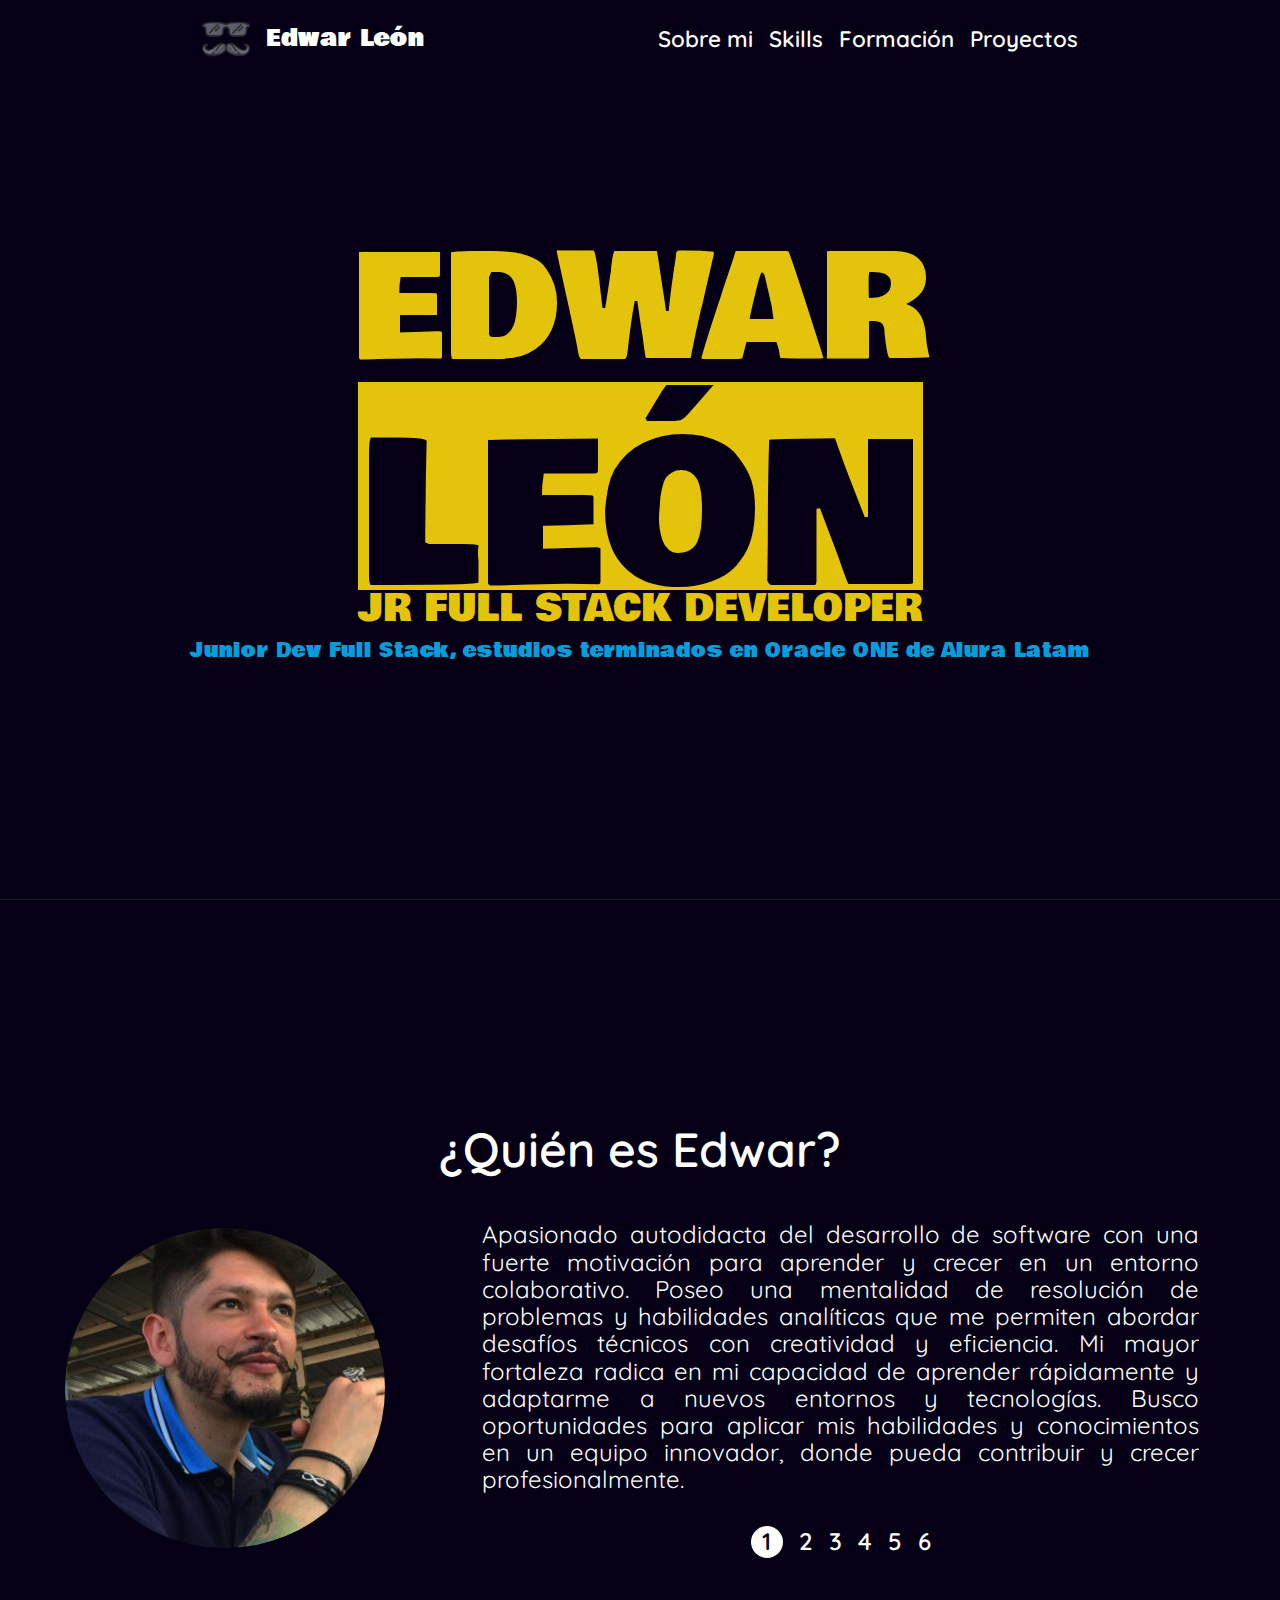
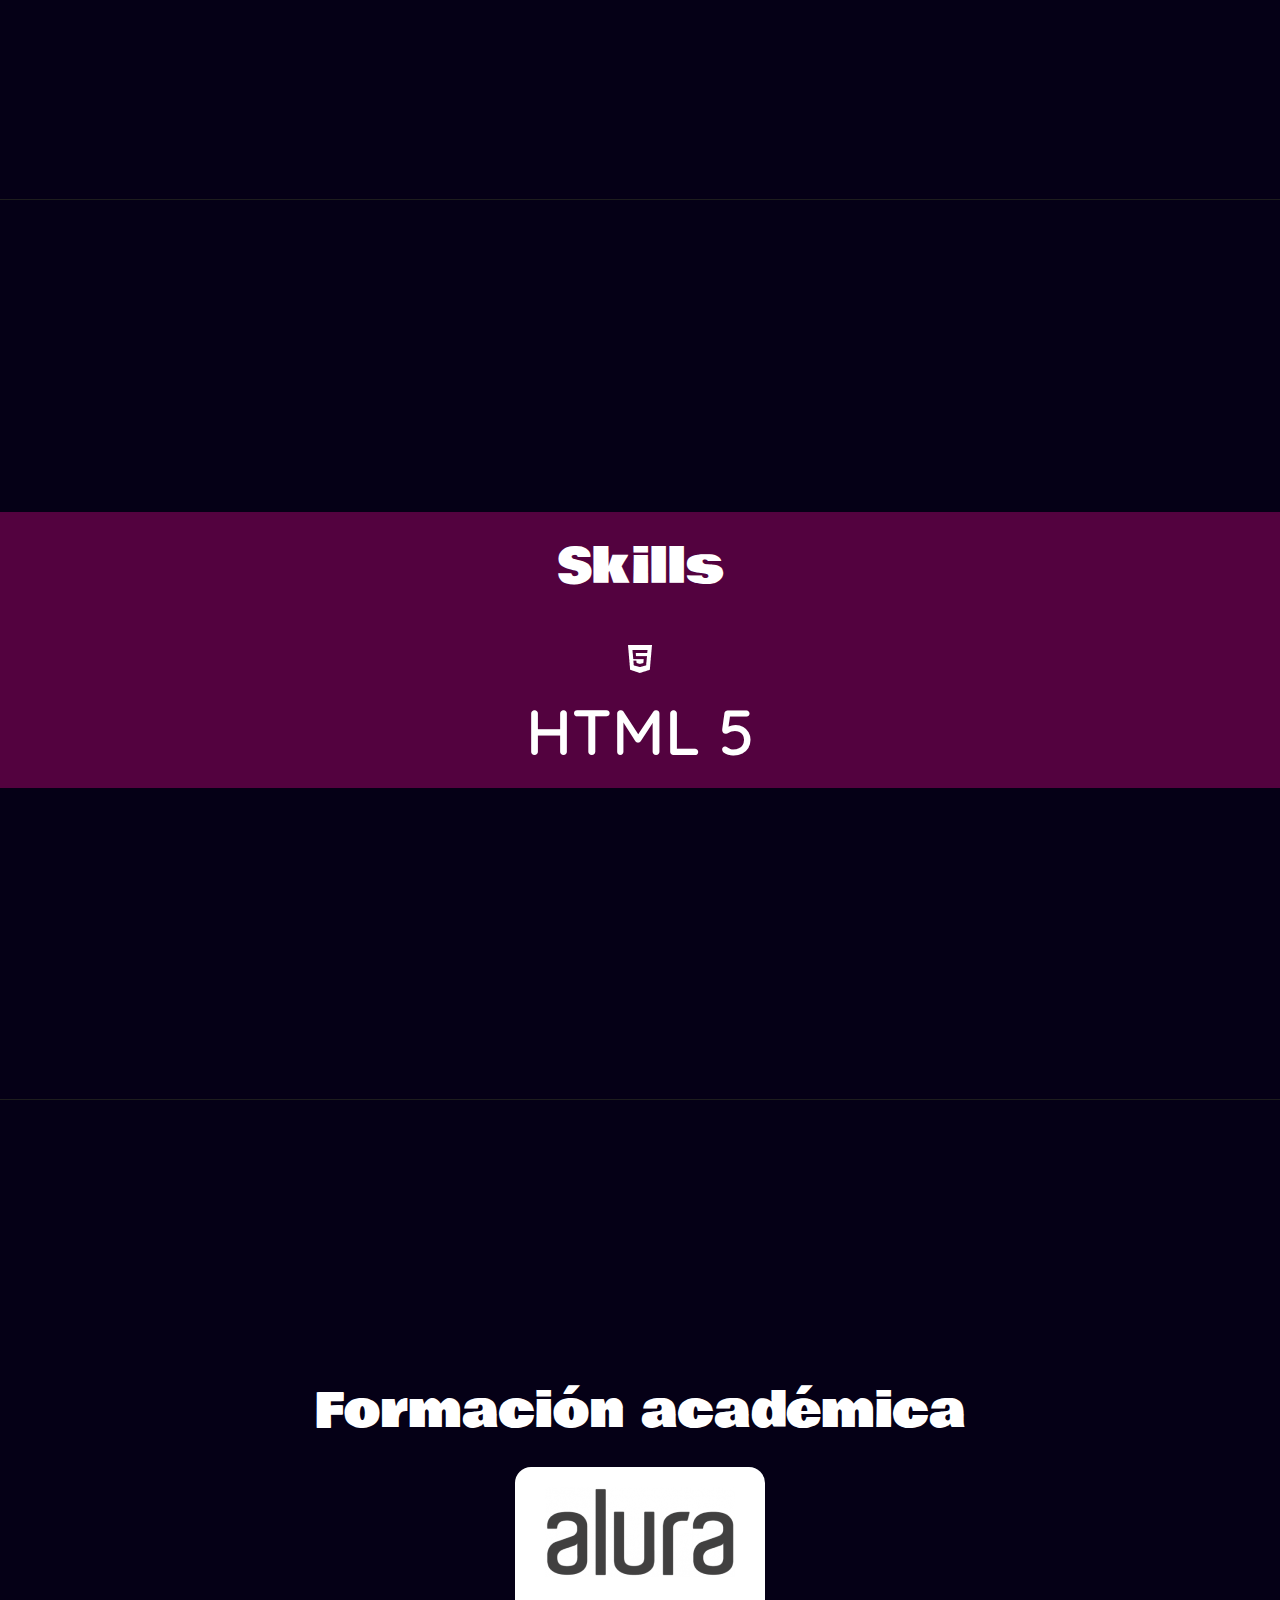
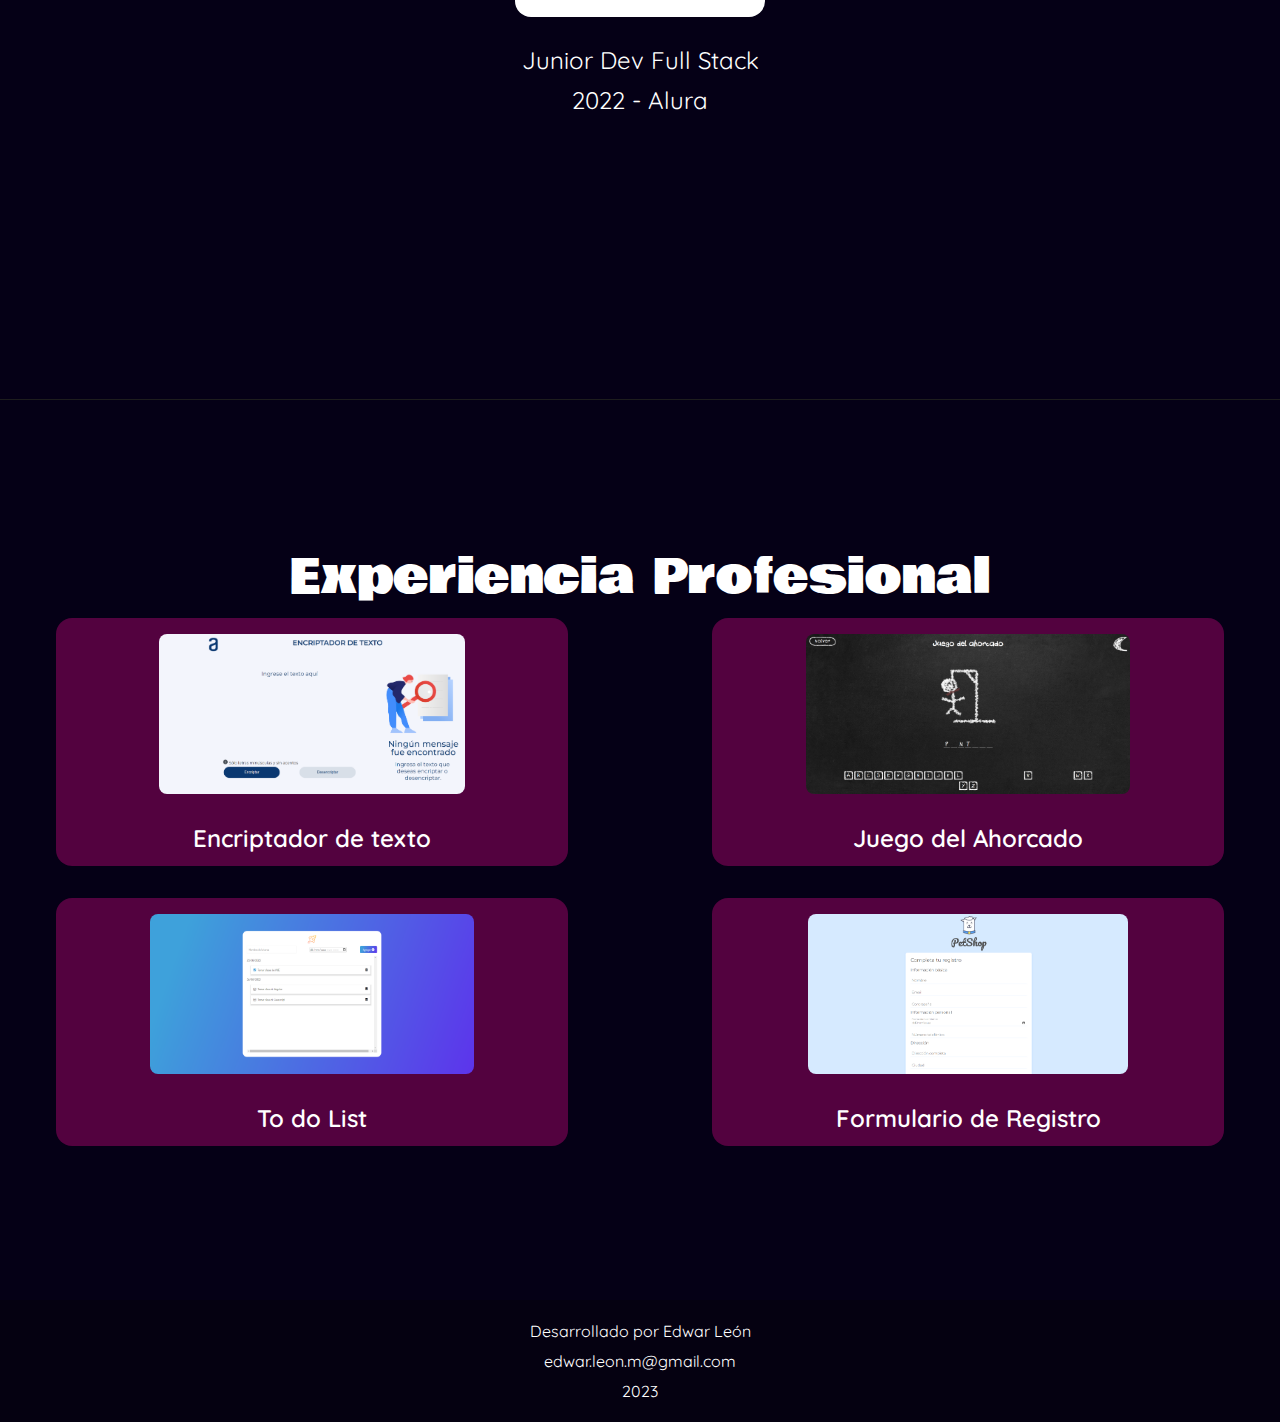
==== commit a265bb0a: "corrección de bugs y separación exagerada en la sección about, modificación de la linea borde del me" ====
--- a/index.html
+++ b/index.html
@@ -157,7 +157,7 @@
                             </div>
                         </div>
                         <div class="num__select">
-                            <p>1</p>
+                            <p class="select">1</p>
                             <p>2</p>
                             <p>3</p>
                             <p>4</p>
--- a/css/style.css
+++ b/css/style.css
@@ -50,6 +50,8 @@
   font-size: 1.4rem;
   height: 5rem;
   transition: 0.2s;
+  z-index: 1000;
+  border-bottom: 2px solid transparent;
 }
 
 .menu__nav a {
@@ -64,6 +66,7 @@
 
 .hide__underline {
   border-bottom: solid 2px rgb(6, 157, 218);
+  box-shadow: rgb(29, 29, 29) 5px 5px 10px;
   transition: 0.5s;
 }
 
@@ -96,6 +99,10 @@
   font-weight: 600;
   align-items: center;
   gap: 1rem;
+}
+
+.menu-pleg {
+  display: none;
 }
 
 /* Sección Principal*/
@@ -156,13 +163,12 @@
   font-weight: 600;
   font-size: 1.5rem;
   width: 100%;
-  height: calc(100vh - 5rem);
+  height: 100vh;
   border-bottom: 1px solid rgb(29, 29, 29);
   display: flex;
   justify-content: center;
   align-items: center;
   gap: 1rem;
-  overflow: hidden;
   padding: 0 1rem;
 }
 
@@ -180,7 +186,7 @@
 
 .container__about {
   display: flex;
-  justify-content: center;
+  justify-content: space-evenly;
   align-items: center;
   width: 100%;
   gap: 2rem;
@@ -198,7 +204,7 @@
   align-items: center;
   padding: 1rem;
   gap: 2rem;
-  overflow: hidden;
+  width: 60%;
 }
 
 .about__text {
@@ -207,7 +213,6 @@
   align-items: center;
   gap: 1rem;
   flex-wrap: wrap;
-  overflow: hidden;
 }
 
 .about__text p {
@@ -236,12 +241,15 @@
 }
 
 .num__select p {
+  text-align: center;
+  line-height: 1.3;
+}
+
+.select {
   background-color: white;
   color: rgb(5, 0, 22);
+  height: 2rem;
   width: 2rem;
-  height: 2rem;
-  text-align: center;
-  line-height: 1.2;
   border-radius: 50%;
 }
 
@@ -402,7 +410,6 @@
 
 .footer {
   background-color: rgb(5, 1, 17);
-  height: 90px;
   text-align: center;
   display: flex;
   flex-direction: column;
@@ -410,6 +417,7 @@
   font-family: "Quicksand", sans-serif;
   line-height: 30px;
   width: 100%;
+  padding: 1rem;
 }
 
 /* botón arriba */
@@ -439,14 +447,19 @@
 
 .menu__icon {
   position: fixed;
-  left: 2em;
-  bottom: 6em;
+  left: 2rem;
+  bottom: 6rem;
 }
 
 .icon {
   font-size: 2em;
   margin-bottom: 2em;
   padding-bottom: -2em;
+  transition: 0.2s;
+}
+
+.icon:hover {
+  color: rgb(6, 157, 218);
 }
 
 .line a {
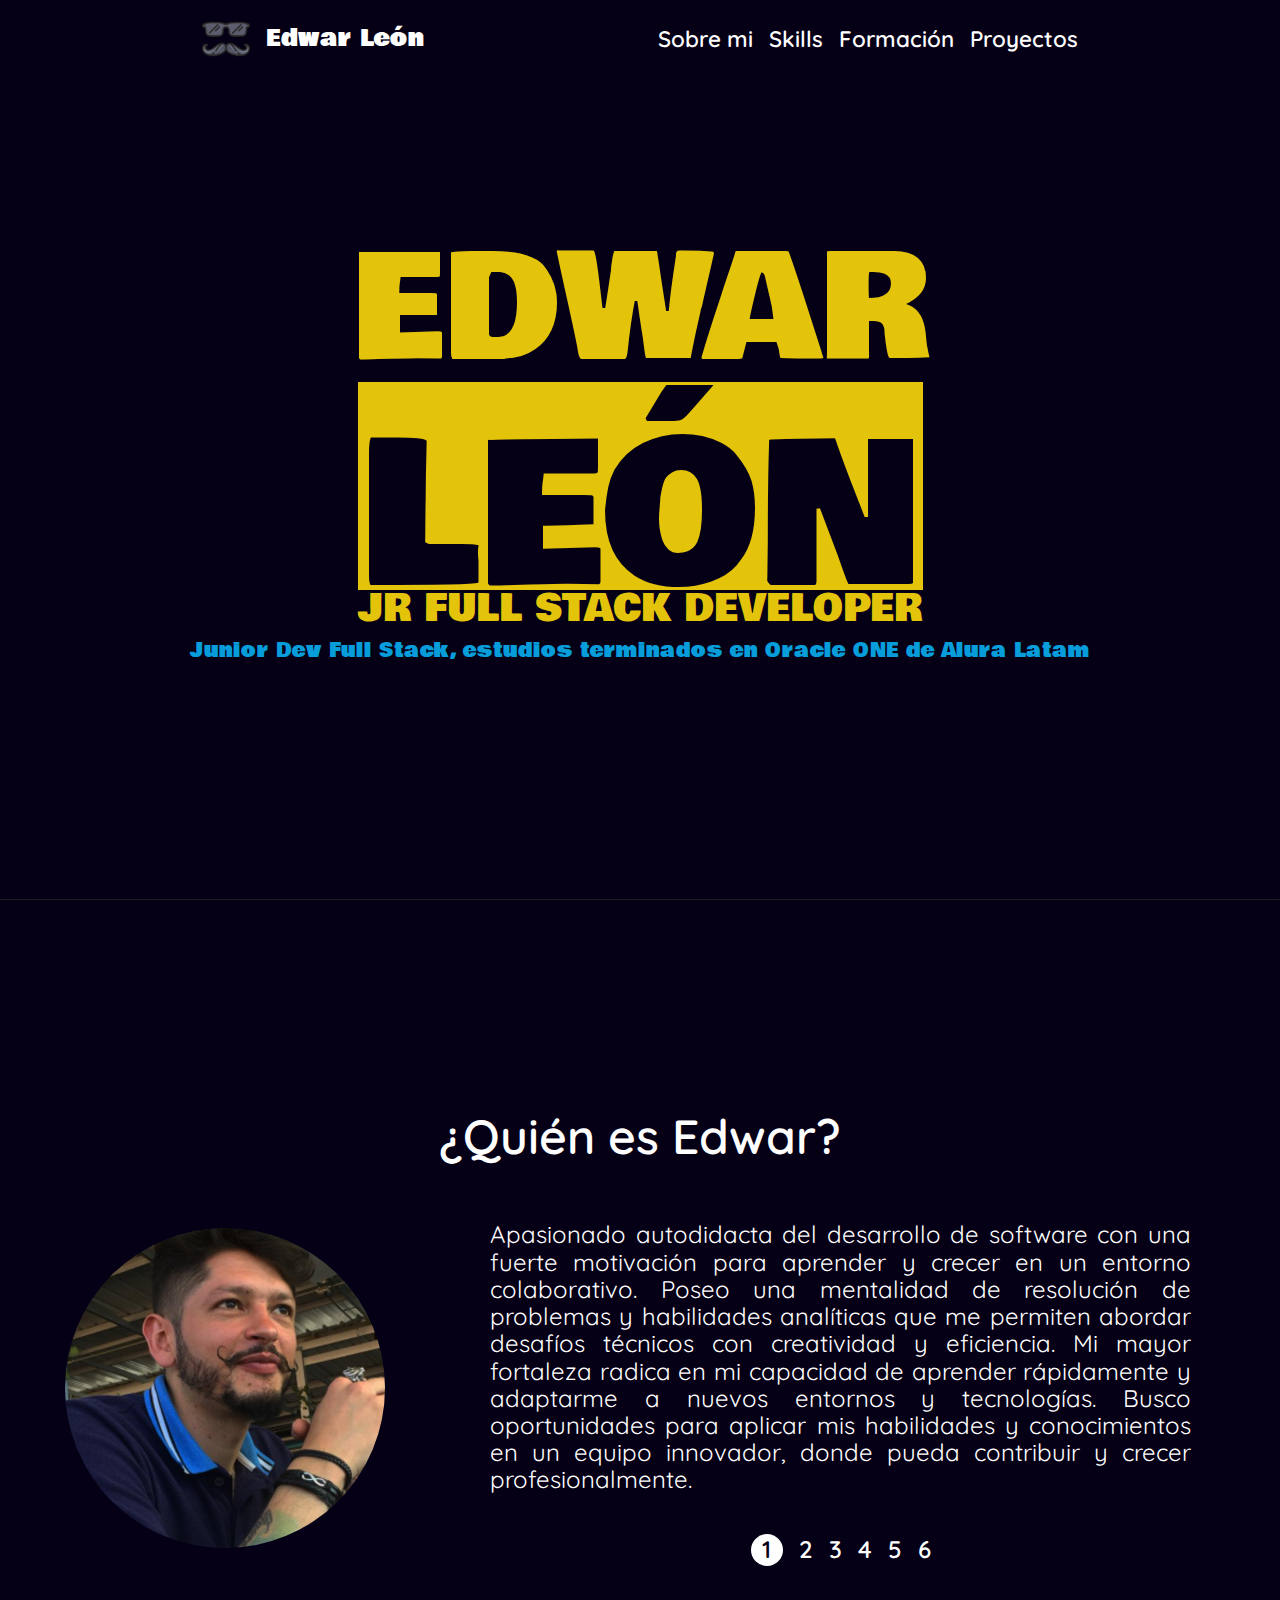
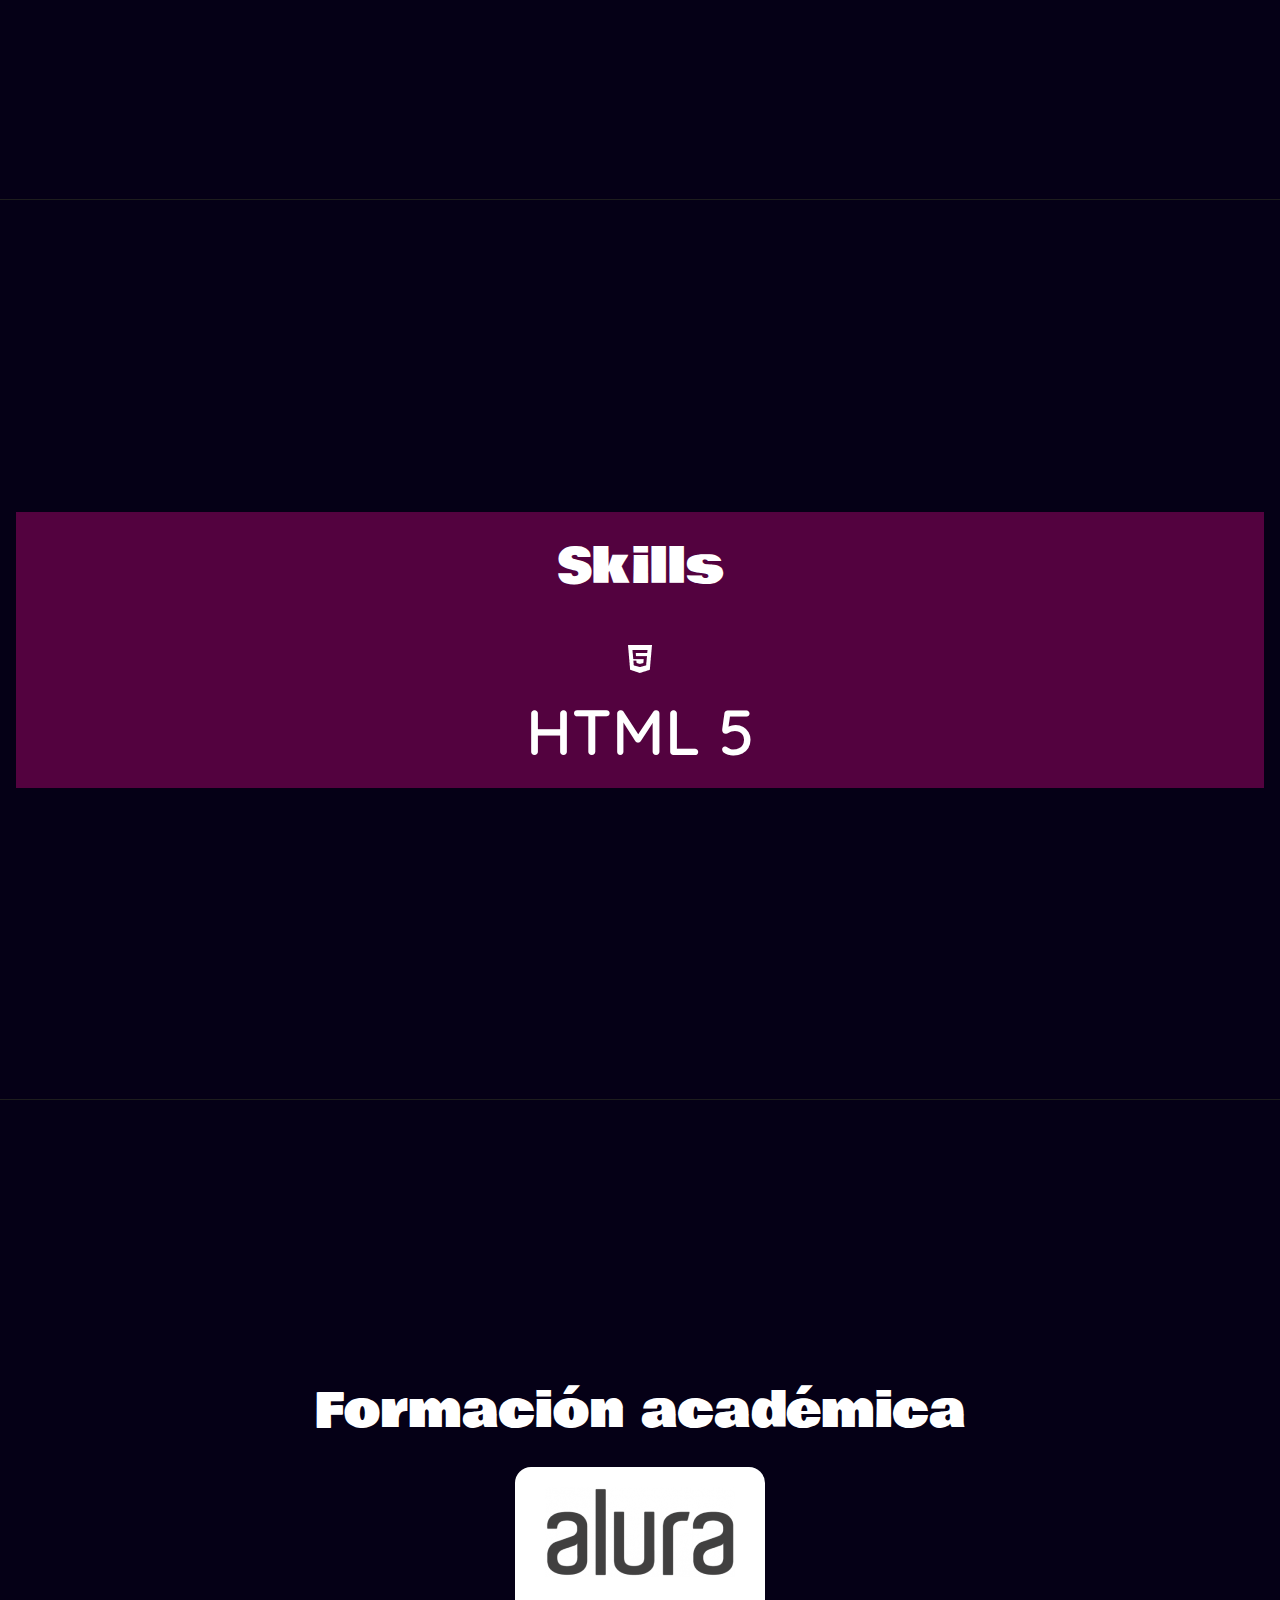
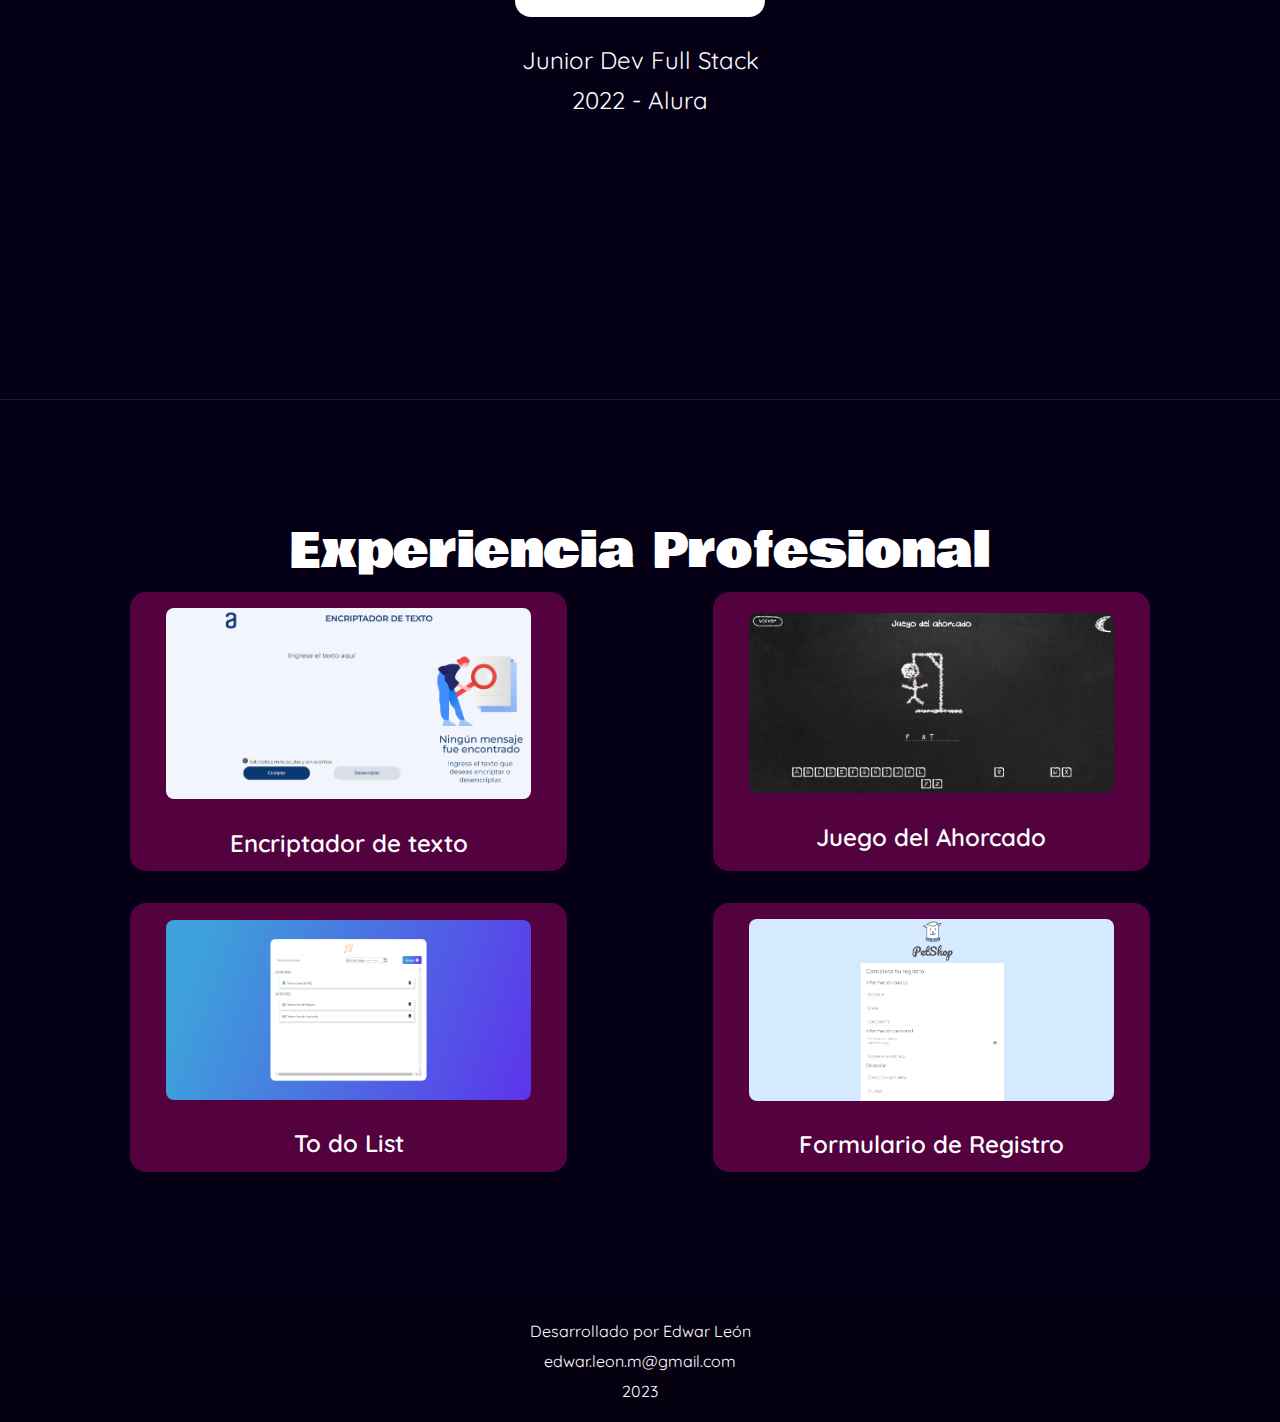
==== commit 8d5fefdd: "creación del menú desplegable, modificación responsive y corrección de bugs" ====
--- a/index.html
+++ b/index.html
@@ -49,13 +49,14 @@
                 </ul>
             </nav>
             <!-- Menú Pleglable -->
-            <div class="menu-pleg" id="menu_pleg">
-                <i class="icon-th"></i>
-            </div>
-        </section>
+
+        </section>
+        <div class="menu-pleg" id="menu_pleg">
+            <i class="icon-th"></i>
+        </div>
 
         <!-- Header -->
-        <section class="main">
+        <section class="main" id="main__section">
             <div class="main__div">
                 <h1 class="main__tittle">
                     <span class="main_edwar">EDWAR</span>
@@ -264,7 +265,7 @@
         </section>
 
         <!-- Footer -->
-        <section class="footer">
+        <section class="footer" id="footer">
             <div>
                 <p>Desarrollado por Edwar León</p>
                 <p>edwar.leon.m@gmail.com</p>
@@ -275,28 +276,26 @@
     </div>
 
     <!-- Redes Sociales -->
-    <section>
-        <div class="menu__icon">
-            <nav>
-                <ul>
-                    <li class="line">
-                        <a href="https://github.com/EdwarLe" target="_blank">
-                            <i class="fa-brands fa-github icon"></i>
-                        </a>
-                    </li>
-                    <li class="line">
-                        <a href="https://linkedin.com/in/edwar-leon-54093964/" target="_blank">
-                            <i class="fa-brands fa-linkedin icon"></i>
-                        </a>
-                    </li>
-                    <li class="line">
-                        <a href="https://instagram.com/edwar_leon?igshid=YmMyMTA2M2Y=" target="_blank">
-                            <i class="fa-brands fa-instagram icon"></i>
-                        </a>
-                    </li>
-                </ul>
-            </nav>
-        </div>
+    <section class="menu__icon hide" id="icon__menu">
+        <nav>
+            <ul class="icon__contain">
+                <li class="line">
+                    <a href="https://github.com/EdwarLe" target="_blank">
+                        <i class="fa-brands fa-github icon"></i>
+                    </a>
+                </li>
+                <li class="line">
+                    <a href="https://linkedin.com/in/edwar-leon-54093964/" target="_blank">
+                        <i class="fa-brands fa-linkedin icon"></i>
+                    </a>
+                </li>
+                <li class="line">
+                    <a href="https://instagram.com/edwar_leon?igshid=YmMyMTA2M2Y=" target="_blank">
+                        <i class="fa-brands fa-instagram icon"></i>
+                    </a>
+                </li>
+            </ul>
+        </nav>
     </section>
 
     <!-- pantalla de carga -->
@@ -308,7 +307,9 @@
         </div>
     </section>
 
-    <script src="goTop.js"></script>
+    <script src="./functions/goTop.js"></script>
+    <script src="./functions/select-pages.js"></script>
+    <script src="./functions/menu-desplegable.js"></script>
 </body>
 
 </html>--- a/css/style.css
+++ b/css/style.css
@@ -153,6 +153,7 @@
 .main__subtittle {
   color: rgb(6, 157, 218);
   align-self: center;
+  text-align: center;
   font-size: 1.2rem;
 }
 
@@ -190,6 +191,7 @@
   align-items: center;
   width: 100%;
   gap: 2rem;
+  height: 395px;
 }
 
 .about__img img {
@@ -198,6 +200,8 @@
 }
 
 .about__info {
+  max-height: 100%;
+  height: 100%;
   display: flex;
   flex-direction: column;
   justify-content: center;
@@ -208,11 +212,29 @@
 }
 
 .about__text {
+  overflow: hidden;
   display: flex;
   justify-content: center;
   align-items: center;
   gap: 1rem;
   flex-wrap: wrap;
+  overflow-y: scroll;
+}
+
+.about__text::-webkit-scrollbar-thumb {
+  background-color: rgb(228, 195, 11);
+  border-radius: 0.2rem;
+  border: 3px solid rgb(228, 195, 11);
+}
+.about__text::-webkit-scrollbar {
+  -webkit-appearance: none;
+}
+.about__text::-webkit-scrollbar-track {
+  background-color: rgb(5, 0, 22);
+  border-radius: 0.2rem;
+}
+.about__text::-webkit-scrollbar:vertical {
+  width: 0.5rem;
 }
 
 .about__text p {
@@ -231,6 +253,7 @@
 .about__p {
   font-weight: lighter;
   line-height: 1.7rem;
+  padding: 0.5rem;
 }
 
 .num__select {
@@ -243,6 +266,7 @@
 .num__select p {
   text-align: center;
   line-height: 1.3;
+  cursor: pointer;
 }
 
 .select {
@@ -263,6 +287,7 @@
   justify-content: center;
   align-items: center;
   border-bottom: 1px solid rgb(29, 29, 29);
+  padding: 0 1rem;
 }
 
 .skills {
@@ -319,6 +344,7 @@
   justify-content: center;
   border-bottom: 1px solid rgb(29, 29, 29);
   gap: 1rem;
+  padding: 0 1rem;
 }
 
 .estudios__tittle__main {
@@ -344,7 +370,8 @@
 /* Sección Experiencia */
 
 .experiencia {
-  height: 100vh;
+  min-height: 100vh;
+  height: 100%;
   width: 100%;
   font-family: "Quicksand", sans-serif;
   font-size: 1.5rem;
@@ -353,6 +380,7 @@
   justify-content: center;
   align-items: center;
   gap: 1rem;
+  padding: 2rem 1rem;
 }
 
 .experiencia__container__main {
@@ -365,13 +393,13 @@
 
 .proyect_contain {
   display: flex;
-  justify-content: space-around;
+  justify-content: space-evenly;
   flex-wrap: wrap;
   gap: 2rem;
 }
 
 .proyect {
-  width: 40%;
+  flex-basis: 35%;
   background: rgb(83, 2, 63);
   display: flex;
   padding: 1rem;
@@ -388,7 +416,7 @@
 }
 
 .proyect img {
-  height: 160px;
+  width: 90%;
   margin-bottom: 1.2em;
   border-radius: 0.5rem;
 }
@@ -398,7 +426,6 @@
   font-size: 3rem;
   font-weight: 400;
 }
-
 
 .proyect a {
   text-decoration: none;
@@ -562,5 +589,100 @@
     transform: scale(0);
   }
 }
-
-
+@media (max-width: 800px) {
+  html {
+    scroll-padding-top: 0;
+  }
+
+  .menu {
+    height: 100vh;
+    width: 35vw;
+    flex-direction: column;
+    right: 0;
+    background-color: rgb(228, 195, 11);
+    color: rgb(5, 0, 22);
+    position: fixed;
+    border-left: 2px solid rgb(6, 157, 218);
+    border-bottom: none;
+  }
+
+  .menu__header__logo {
+    flex-direction: column;
+  }
+
+  .menu__header__ul {
+    flex-direction: column;
+  }
+
+  .menu__nav a {
+    color: rgb(5, 0, 22);
+  }
+
+  .menu-pleg {
+    display: inline-block;
+    position: fixed;
+    z-index: 3000;
+    right: 1rem;
+    top: 1rem;
+    font-size: 2rem;
+    color: white;
+    cursor: pointer;
+  }
+
+  .blur__filter {
+    filter: blur(8px);
+    transition: 0.2s;
+  }
+
+  .hide {
+    transition: 0.2s;
+    transform: translatex(110%);
+  }
+
+  .menu__icon {
+    position: fixed;
+    width: 35vw;
+    left: calc(100vw - 35vw);
+    bottom: 0;
+    z-index: 2000;
+    display: flex;
+    justify-content: center;
+    align-items: flex-end;
+    transition: 0.2s;
+  }
+
+  .icon__contain {
+    display: flex;
+    justify-content: center;
+    align-items: baseline;
+    gap: 2rem;
+  }
+  .icon__contain a {
+    color: rgb(5, 0, 22);
+  }
+}
+
+@media (max-width: 600px) {
+  .main_edwar {
+    font-size: 5rem;
+  }
+
+  .main_leon {
+    font-size: 7rem;
+    height: 8rem;
+    line-height: 10rem;
+  }
+
+  .main_description {
+    font-size: 1.33rem;
+    margin-top: 0.5rem;
+  }
+
+  .container__about {
+    flex-direction: column;
+  }
+
+  .about__img img {
+    height: 10rem;
+  }
+}
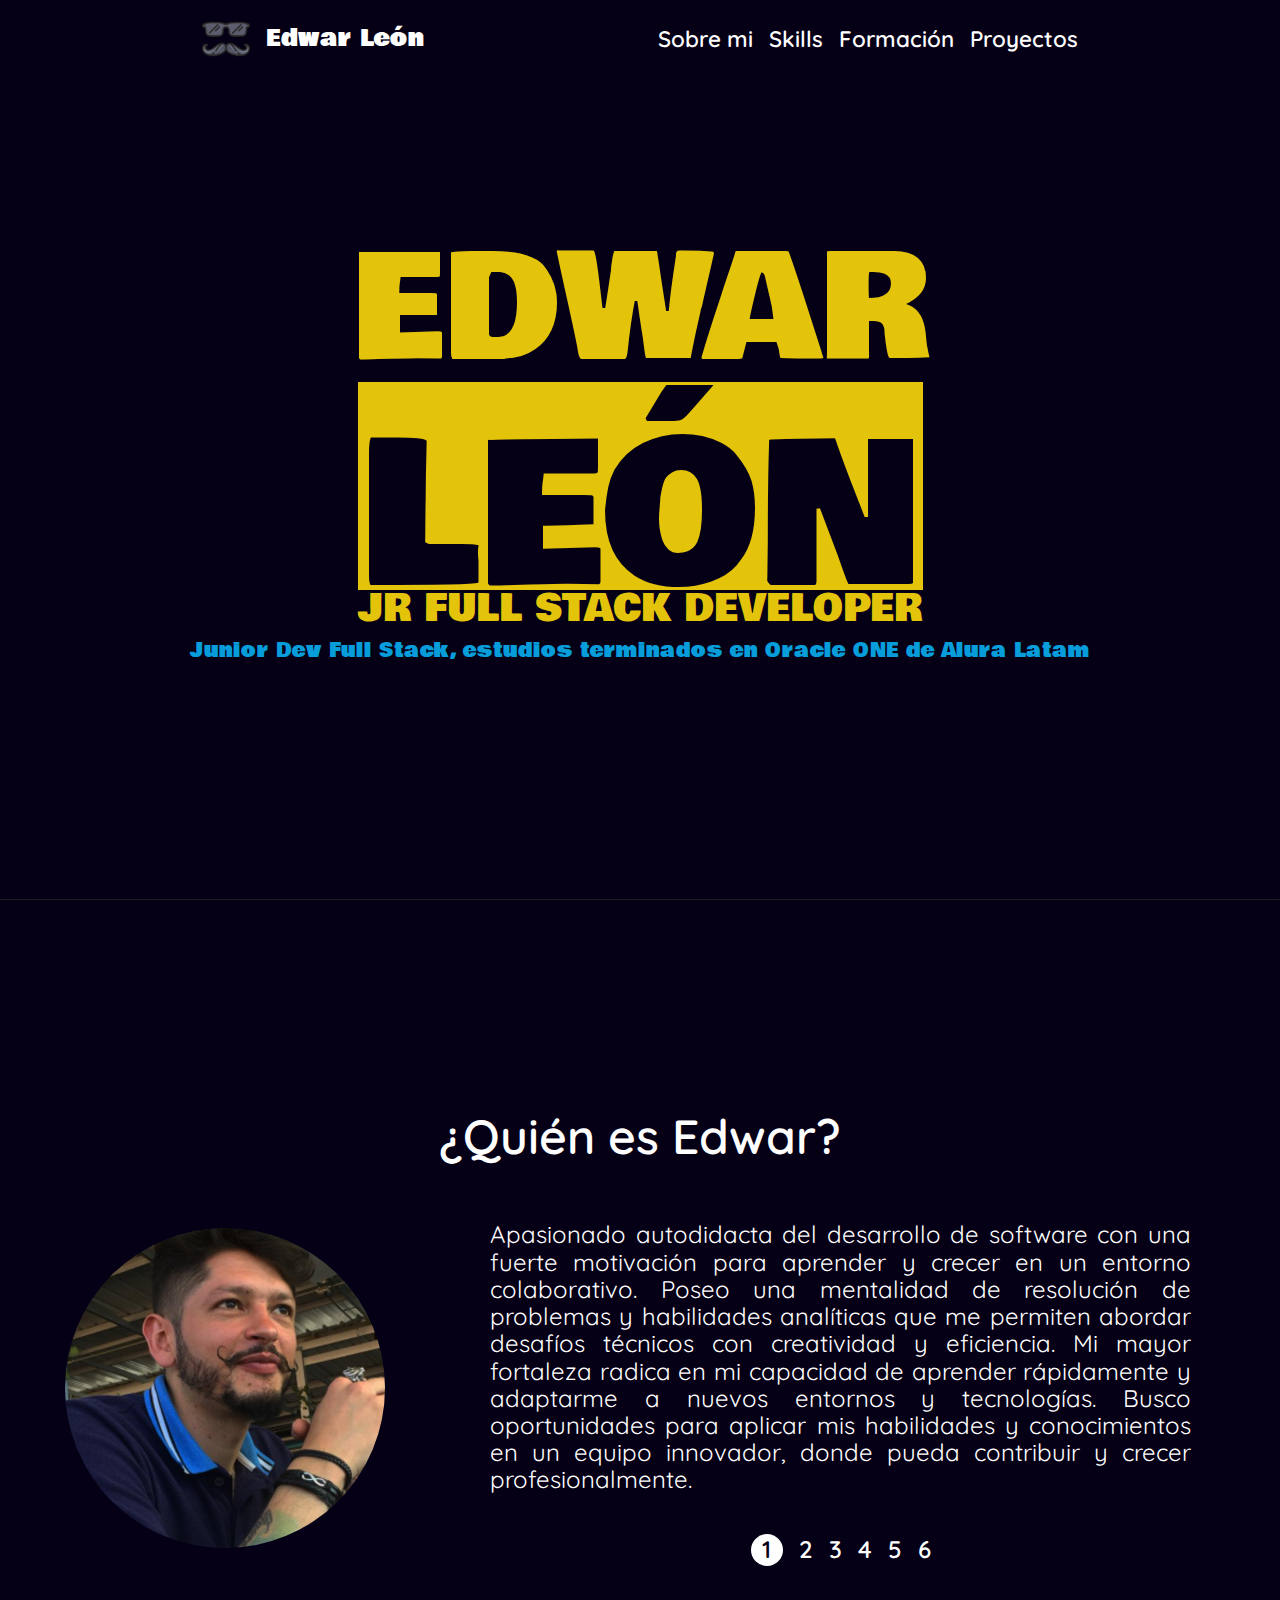
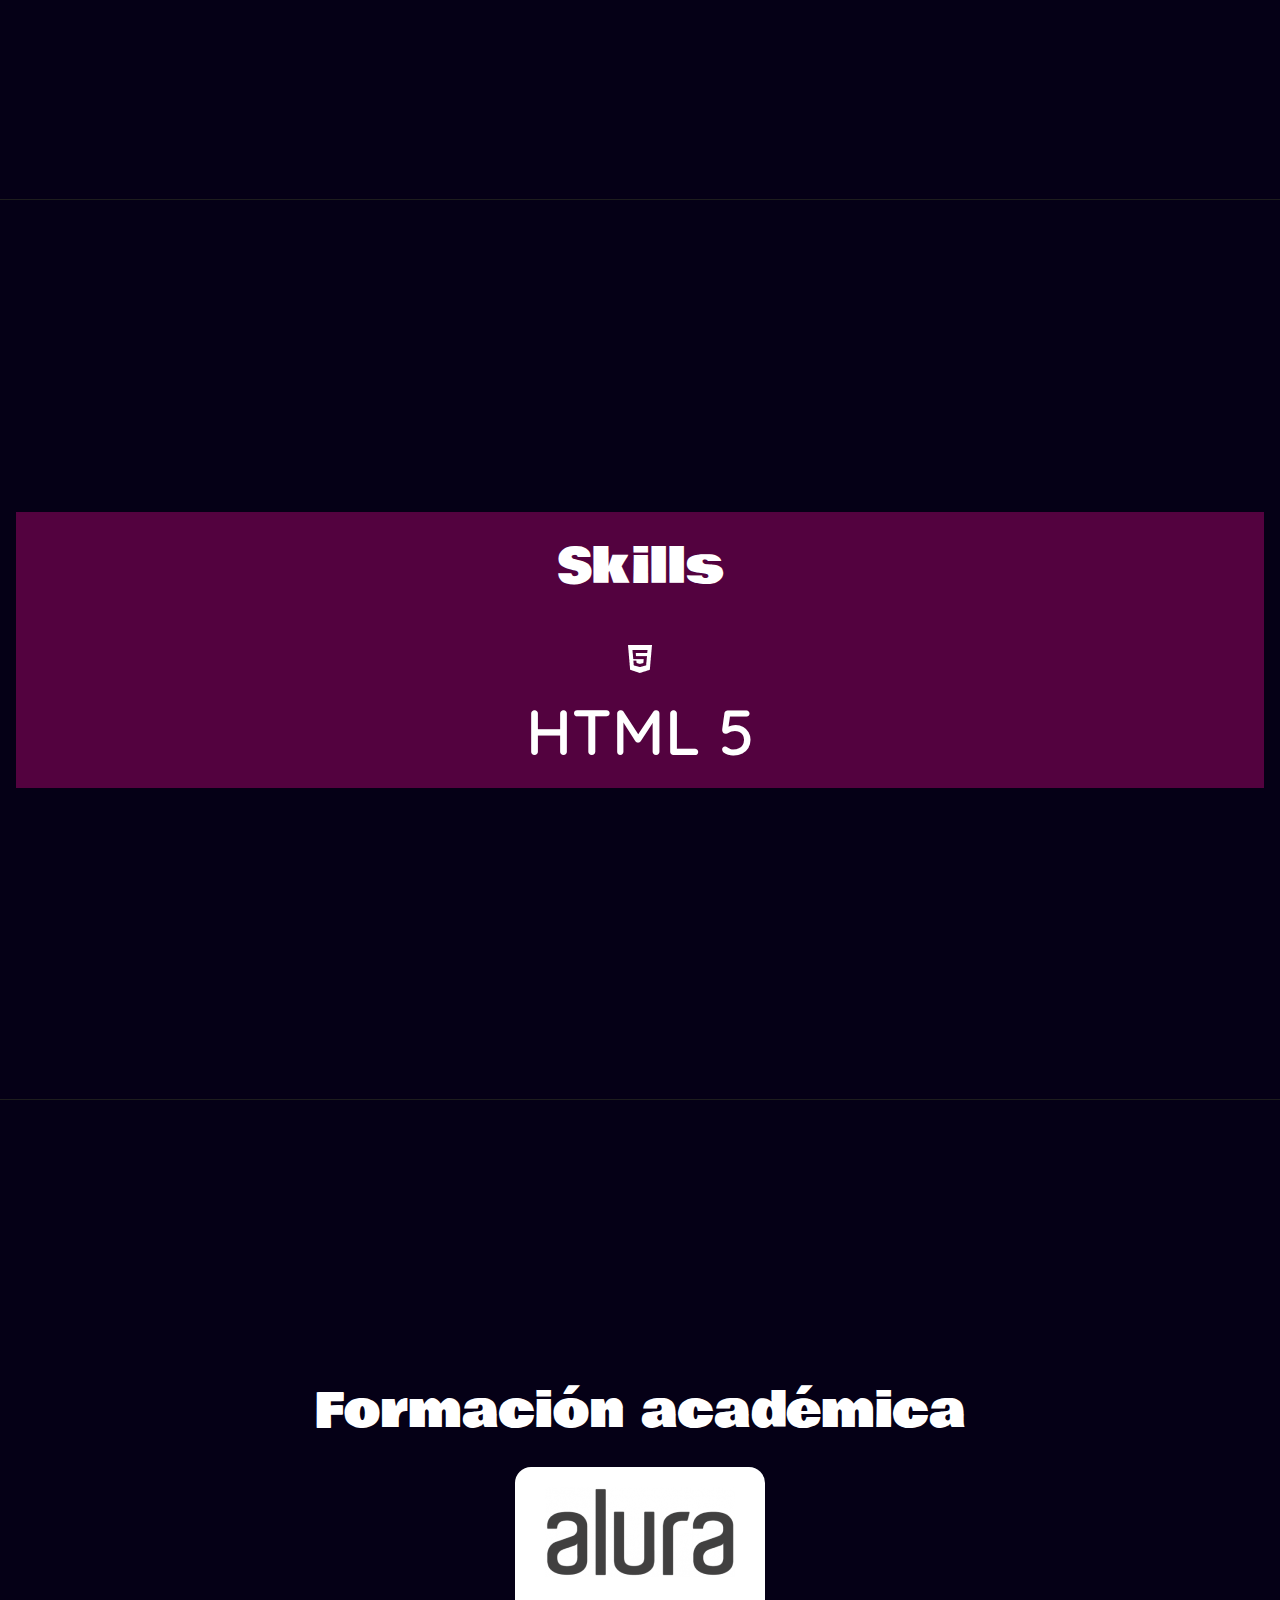
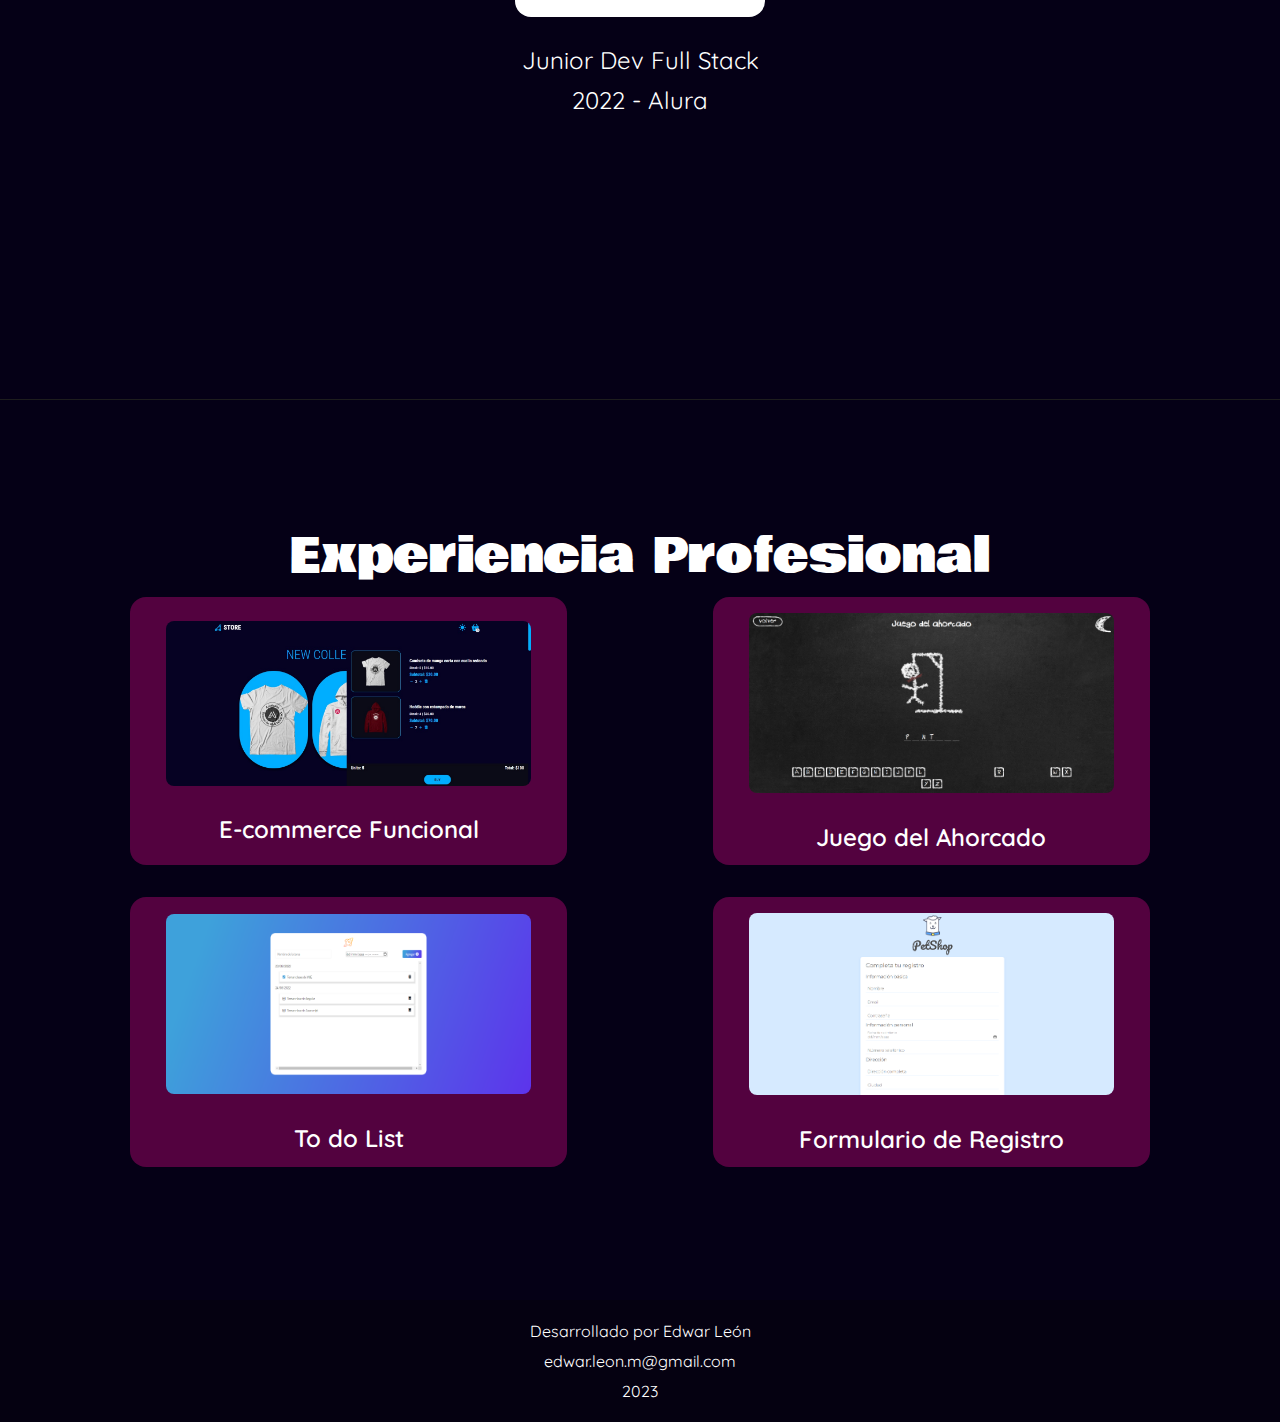
==== commit a3c79fbe: "Actualización agregando el e-commerce" ====
--- a/index.html
+++ b/index.html
@@ -77,7 +77,7 @@
                     </div>
                     <div class="about__info">
                         <div class="about__text">
-                            <div class="about__p1 about__p">
+                            <div class="about__p">
                                 <p>Apasionado autodidacta del desarrollo de software con una fuerte motivación
                                     para aprender y crecer en un entorno colaborativo. Poseo una mentalidad de
                                     resolución de
@@ -90,7 +90,7 @@
                                     profesionalmente.
                                 </p>
                             </div>
-                            <div class="about__p2 about__p">
+                            <div class="about__hiden about__p">
                                 <p>Tengo una pasión innata por aprender y perfeccionar mis habilidades de desarrollo de
                                     software. Mi capacidad para adquirir nuevos conocimientos de manera autónoma y
                                     aplicarlos
@@ -99,7 +99,7 @@
                                     programación y familiarizarme con lenguajes como Python, Java y JavaScript.
                                 </p>
                             </div>
-                            <div class="about__p3 about__p">
+                            <div class="about__hiden about__p">
                                 <p>Soy un pensador analítico con una habilidad natural para descomponer problemas
                                     complejos
                                     en
@@ -115,7 +115,7 @@
                                     colegas y aprender de sus experiencias.
                                 </p>
                             </div>
-                            <div class="about__p4 about__p">
+                            <div class="about__hiden about__p">
                                 <p>Tengo una gran capacidad para adaptarme rápidamente a los cambios y aprender nuevas
                                     tecnologías y metodologías. Estoy abierto a asumir nuevos desafíos y roles
                                     adicionales
@@ -132,7 +132,7 @@
                                     proyectos personales, donde he adquirido conocimientos prácticos de programación.
                                 </p>
                             </div>
-                            <div class="about__p5 about__p">
+                            <div class="about__hiden about__p">
                                 <p>Estoy entusiasmado por unirme a un equipo dinámico y enfocado en el crecimiento,
                                     donde
                                     pueda
@@ -147,7 +147,7 @@
                                     valor a
                                     tu equipo y crecer juntos en el campo del desarrollo de software.</p>
                             </div>
-                            <div class="about__p6 about__p">
+                            <div class="about__hiden about__p">
                                 <p>Mis planes a futuro están basados en el aprendizaje y la enseñanza de todo
                                     lo
                                     que
@@ -227,10 +227,10 @@
                 <div class="proyect_contain">
                     <div class="proyect">
 
-                        <a href="https://edwarle.github.io/Encriptador/" target="_blank">
-                            <img src="assets/encriptador.PNG" alt="">
+                        <a href="https://api-e-commerce-v1.netlify.app/" target="_blank">
+                            <img src="assets/e-commerce.jpg" alt="E-commerce">
                             <div>
-                                <h2>Encriptador de texto</h2>
+                                <h2>E-commerce Funcional</h2>
                             </div>
                         </a>
                     </div>
--- a/css/style.css
+++ b/css/style.css
@@ -80,6 +80,7 @@
 
 .menu__header__logo {
   display: flex;
+  text-align: center;
   justify-content: space-around;
   align-items: center;
   gap: 1rem;
@@ -183,6 +184,7 @@
 
 .about__h3 {
   font-size: 3rem;
+  text-align: center;
 }
 
 .container__about {
@@ -237,16 +239,13 @@
   width: 0.5rem;
 }
 
+
 .about__text p {
   width: 100%;
   text-align: justify;
 }
-.about__p2,
-.about__p3,
-.about__p4,
-.about__p5,
-.about__p6 {
-  transform: translateX(110%);
+.about__hiden{
+  /* transform: translateX(110%); */
   display: none;
 }
 
@@ -256,6 +255,11 @@
   padding: 0.5rem;
 }
 
+
+.about__show {
+  /* transform: translateX(0); */
+  display: block;
+}
 .num__select {
   display: flex;
   justify-content: center;
@@ -660,6 +664,47 @@
   .icon__contain a {
     color: rgb(5, 0, 22);
   }
+
+  .container__about {
+    flex-direction: column;
+    height: 50%;
+  }
+
+  .about__img img {
+    height: 10rem;
+  }
+
+  .about__info {
+    width: 100%;
+    height: 300px;
+  }
+
+  .about__text {
+    height: 80%;
+  }
+
+
+
+  .estudios__tittle__main, .experiencia__tittle {
+    text-align: center;
+  }
+
+  .proyect {
+    flex-basis: 70%;
+  }
+
+  .container__about {
+    flex-direction: column;
+  }
+
+  .about {
+    max-height: 100vh;
+  }
+
+  .about__div {
+    max-height: 100%;
+    padding: 1rem;
+  }
 }
 
 @media (max-width: 600px) {
@@ -678,11 +723,6 @@
     margin-top: 0.5rem;
   }
 
-  .container__about {
-    flex-direction: column;
-  }
-
-  .about__img img {
-    height: 10rem;
-  }
-}
+  
+  
+}
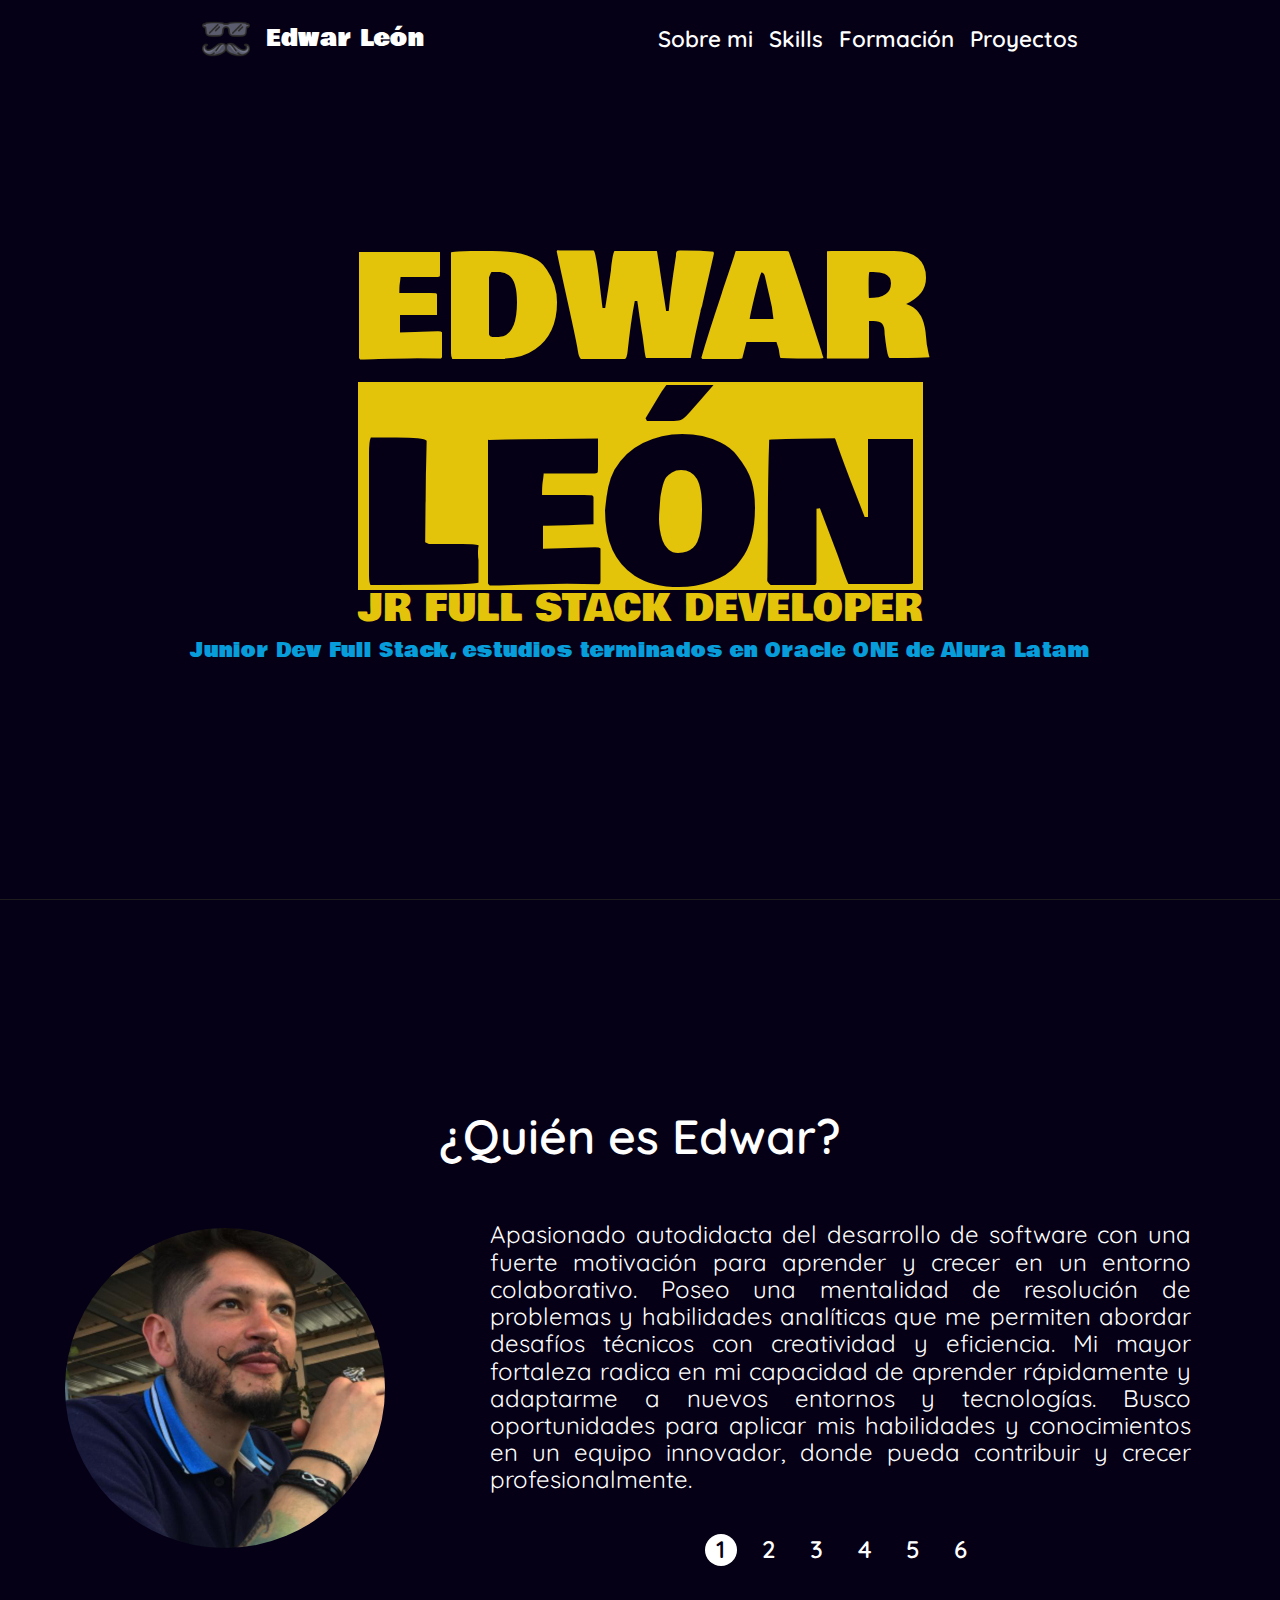
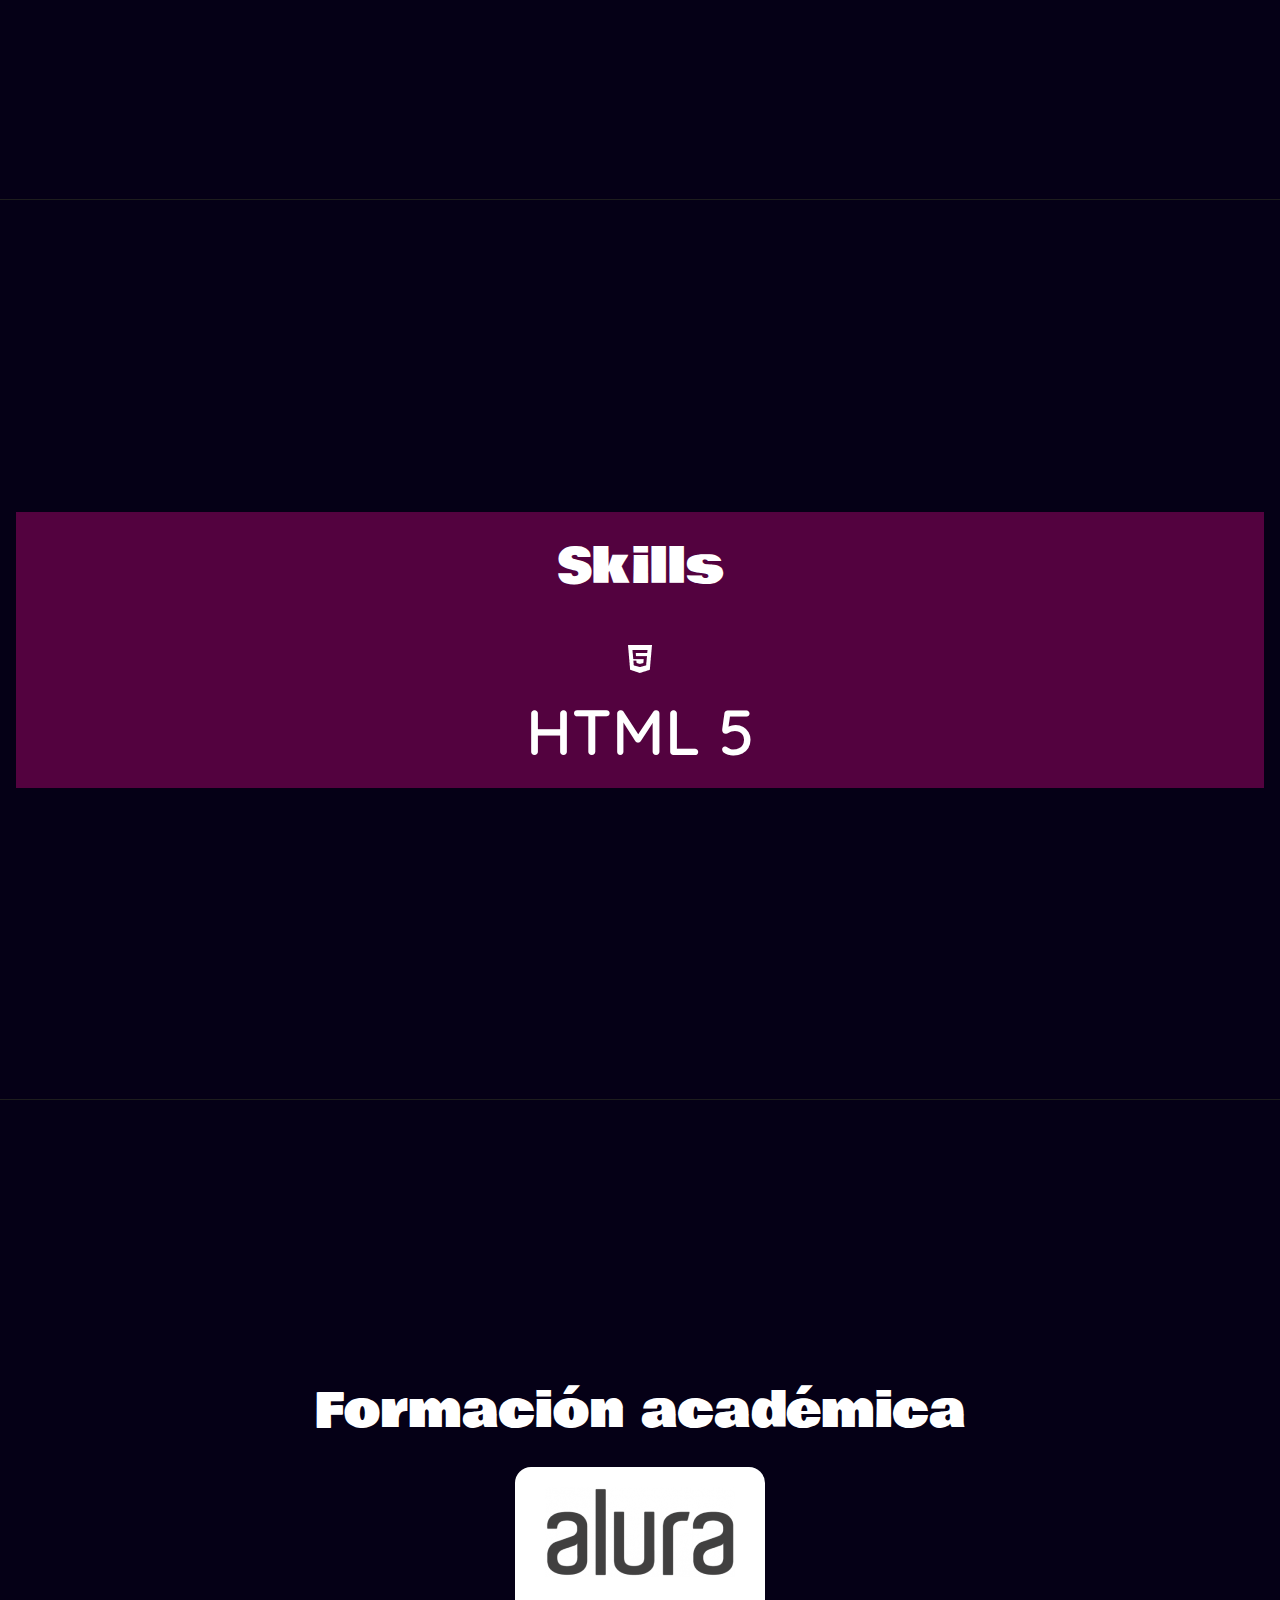
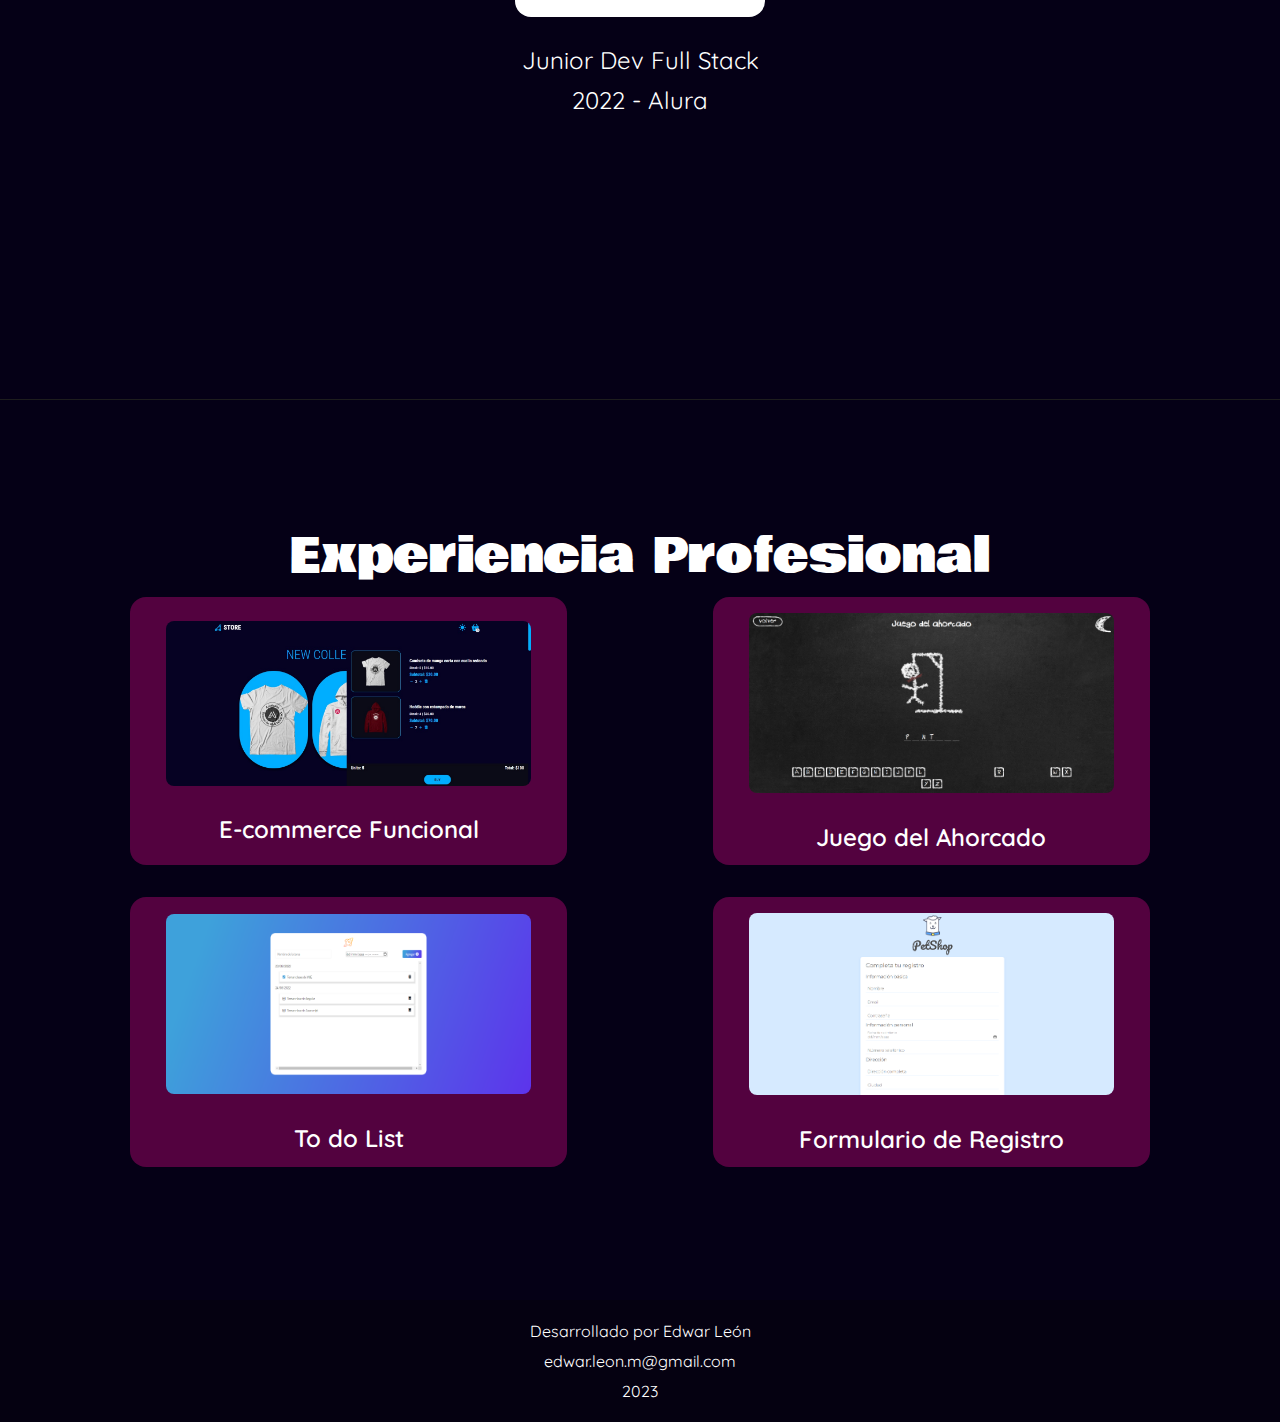
==== commit 0252588c: "Se agregaa habilidad de React y modificación de la animación" ====
--- a/index.html
+++ b/index.html
@@ -158,12 +158,12 @@
                             </div>
                         </div>
                         <div class="num__select">
-                            <p class="select">1</p>
-                            <p>2</p>
-                            <p>3</p>
-                            <p>4</p>
-                            <p>5</p>
-                            <p>6</p>
+                            <div class="select num"><p>1</p></div>
+                            <div class="num"><p>2</p></div>
+                            <div class="num"><p>3</p></div>
+                            <div class="num"><p>4</p></div>
+                            <div class="num"><p>5</p></div>
+                            <div class="num"><p>6</p></div>
                         </div>
                     </div>
                 </div>
@@ -184,6 +184,8 @@
                             <li><img src="assets/nodejs_icon.png" alt=""></li>
 
                             <li><img src="assets/css_icon.png" alt=""></li>
+
+                            <li><img src="assets/react_icon.png" alt=""></li>
                         </ul>
                     </div>
                     <div class="skills__animBox">
@@ -195,6 +197,8 @@
                             <li>NODE JS</li>
 
                             <li>CSS</li>
+
+                            <li>REACT</li>
                         </ul>
                     </div>
                 </div>
--- a/css/style.css
+++ b/css/style.css
@@ -267,10 +267,19 @@
   gap: 1rem;
 }
 
-.num__select p {
+.num {
   text-align: center;
   line-height: 1.3;
   cursor: pointer;
+  height: 2rem;
+  width: 2rem;
+  border-radius: 50%;
+  transition: background-color 0.2s;
+}
+
+.num:hover {
+  background-color: rgb(6, 157, 218);
+  
 }
 
 .select {
@@ -279,6 +288,7 @@
   height: 2rem;
   width: 2rem;
   border-radius: 50%;
+  transition: background-color 0.2s;
 }
 
 /* Sección Skills */
@@ -332,7 +342,7 @@
 }
 
 .skills__animText {
-  animation: slide 5s infinite;
+  animation: slide 8s infinite;
 }
 
 /* Seccion Estudios */
@@ -551,29 +561,35 @@
   0% {
     margin-top: 0;
   }
+  19% {
+    margin-top: 0;
+  }
+
   20% {
-    margin-top: 0;
-  }
-
-  25% {
     margin-top: -50px;
   }
-  45% {
+  39% {
     margin-top: -50px;
   }
 
-  50% {
+  40% {
     margin-top: -100px;
   }
-  70% {
+  59% {
     margin-top: -100px;
   }
 
-  75% {
+  60% {
     margin-top: -150px;
   }
-  95% {
+  79% {
     margin-top: -150px;
+  }
+  80% {
+    margin-top: -200px;
+  }
+  99% {
+    margin-top: -200px;
   }
 }
 
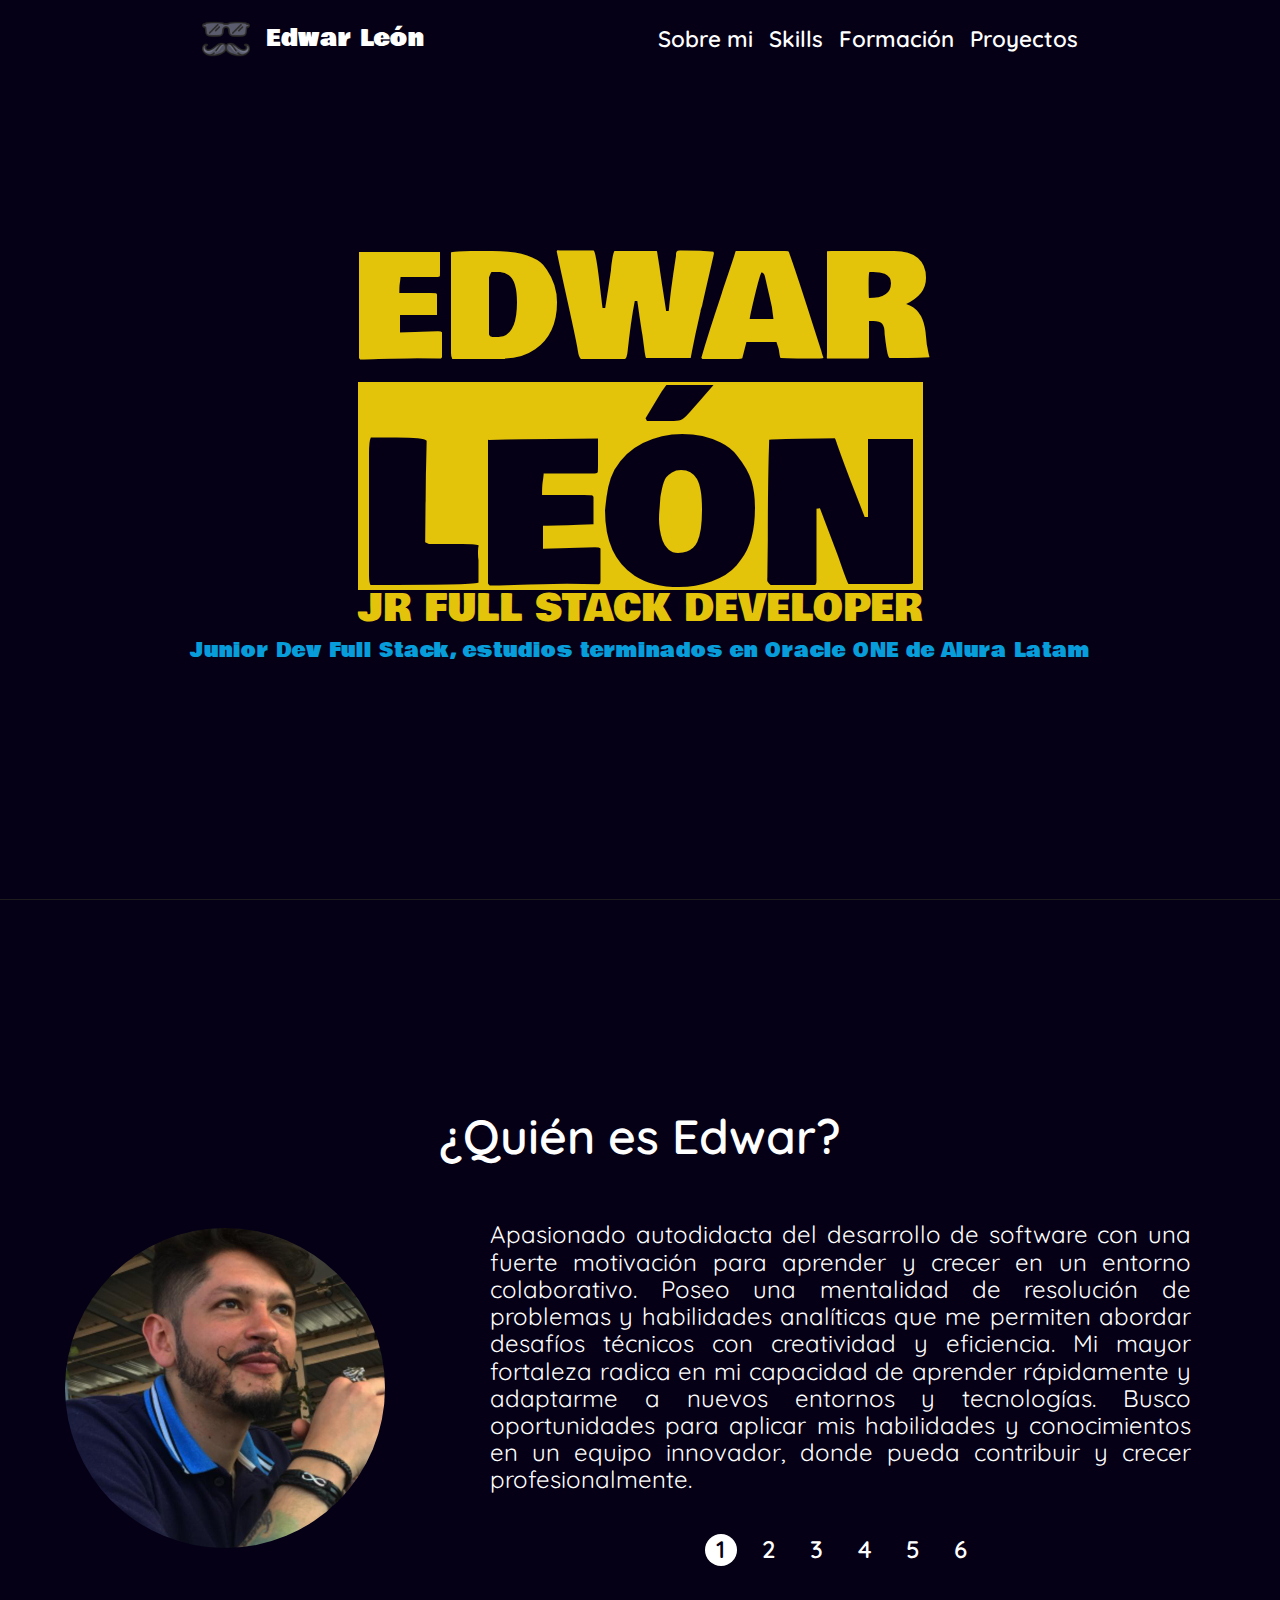
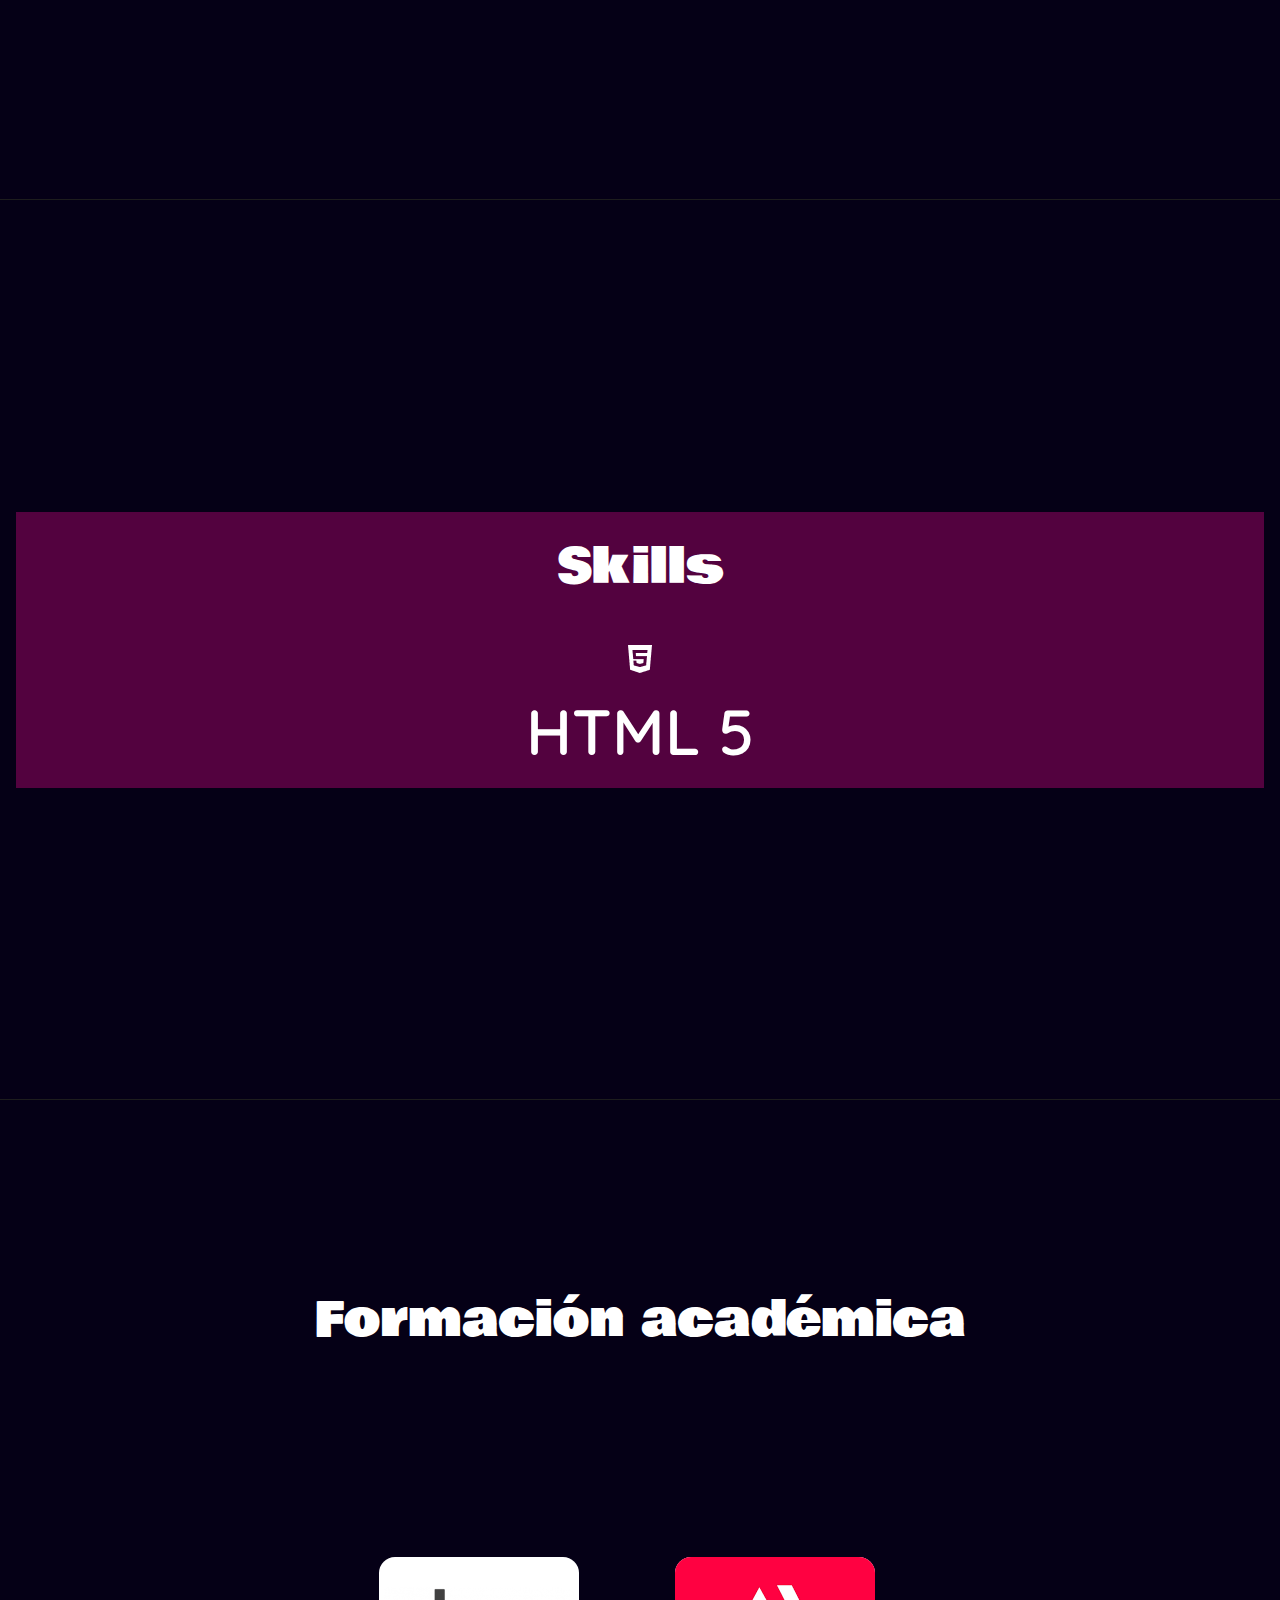
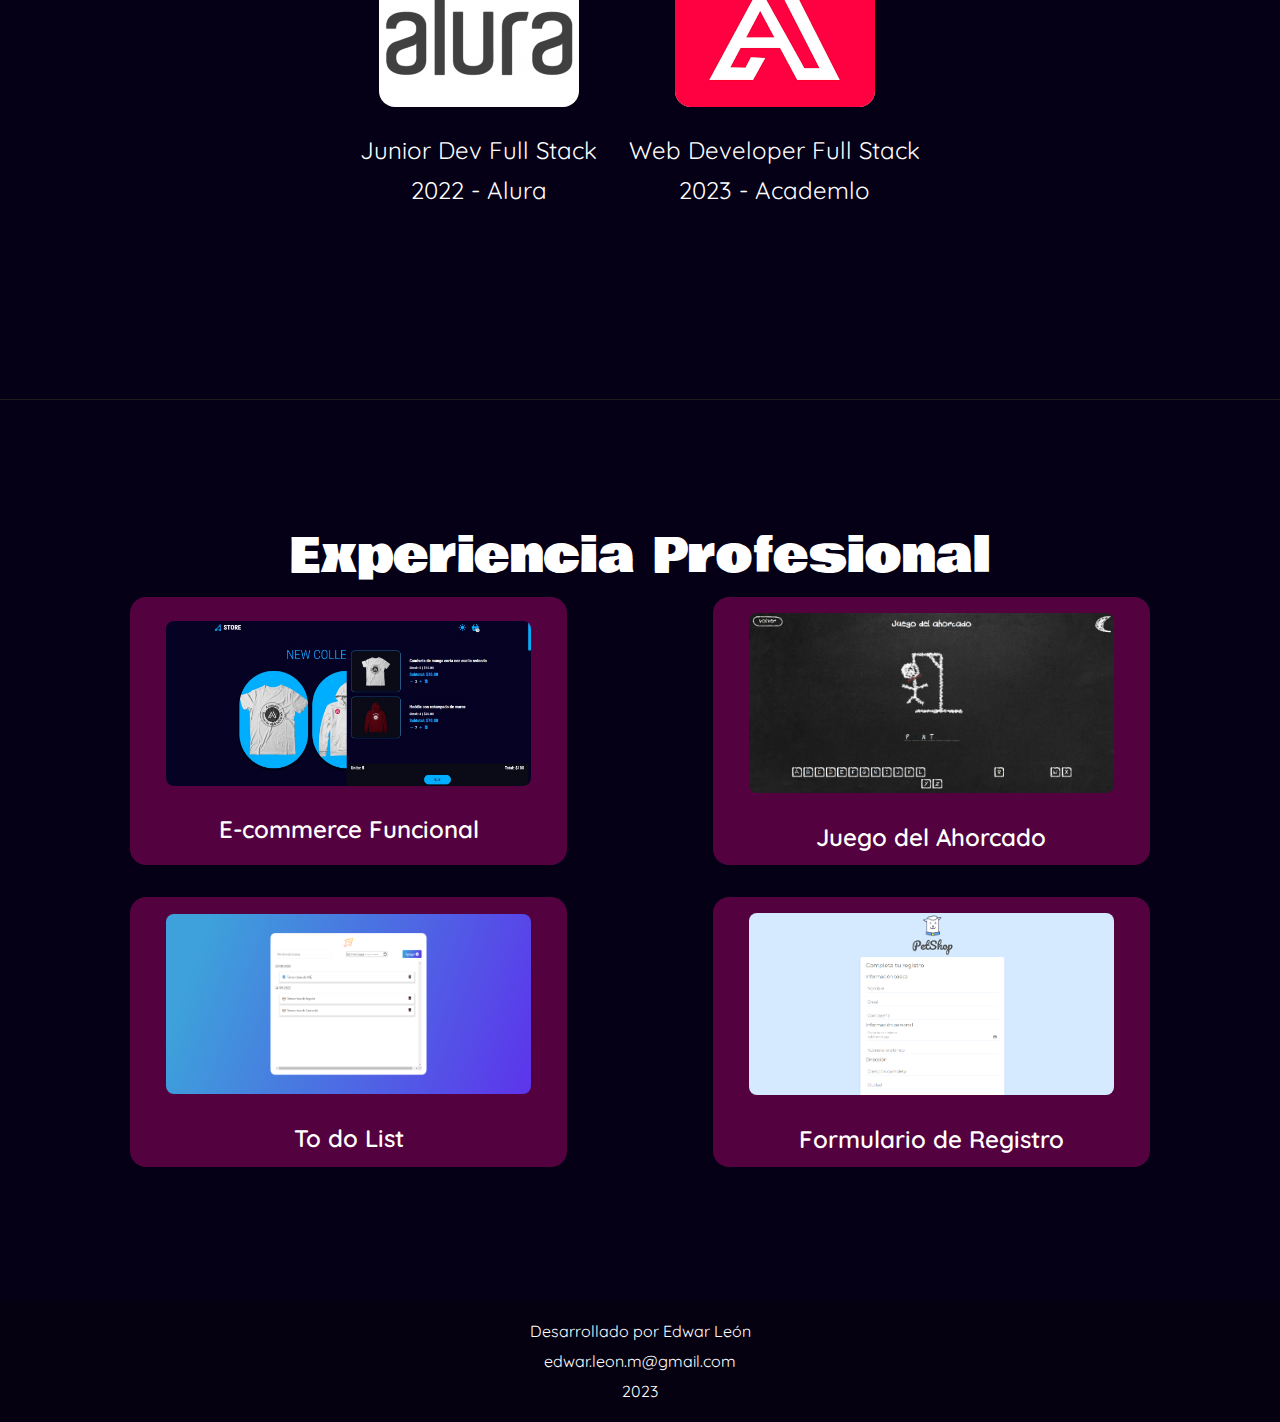
==== commit 7b31b7f4: "se agrega estudios de academlo" ====
--- a/index.html
+++ b/index.html
@@ -5,6 +5,7 @@
     <meta charset="UTF-8">
     <meta http-equiv="X-UA-Compatible" content="IE=edge">
     <meta name="viewport" content="width=device-width, initial-scale=1.0">
+    <link rel="icon" href="./assets/icons8-mustache-64.ico">
     <link rel="stylesheet" href="css/reset.css">
     <link rel="stylesheet" href="css/style.css">
     <link rel="stylesheet" href="css/fontello.css">
@@ -16,7 +17,7 @@
     <link rel="stylesheet" href="https://cdnjs.cloudflare.com/ajax/libs/font-awesome/6.3.0/css/all.min.css"
         integrity="sha512-SzlrxWUlpfuzQ+pcUCosxcglQRNAq/DZjVsC0lE40xsADsfeQoEypE+enwcOiGjk/bSuGGKHEyjSoQ1zVisanQ=="
         crossorigin="anonymous" referrerpolicy="no-referrer" />
-    <title>Mi Portafolio</title>
+    <title>Portafolio Edwar León</title>
 </head>
 
 <body>
@@ -206,19 +207,28 @@
         </section>
 
         <!-- Formación académica -->
-        <section id="formacion">
-
-            <div>
+        <section id="formacion" class="formacion__container">
+            <h2 class="estudios__tittle__main">Formación académica</h2>
+
+            <div class="formacion__list">
+
                 <ul class="estudios">
-                    <li>
-                        <h2 class="estudios__tittle__main">Formación académica</h2>
-                    </li>
                     <li class="estudios__img"><img src="assets/alura_logo.png" alt=""></li>
                     <li>
                         <h4 class="estudios__tittle">Junior Dev Full Stack</h4>
                     </li>
                     <li>
                         <p class="estudios__parr">2022 - Alura</p>
+                    </li>
+                </ul>
+                <ul class="estudios">
+                
+                    <li class="estudios__img"><img src="assets/academlo.png" alt=""></li>
+                    <li>
+                        <h4 class="estudios__tittle">Web Developer Full Stack</h4>
+                    </li>
+                    <li>
+                        <p class="estudios__parr">2023 - Academlo</p>
                     </li>
                 </ul>
             </div>
--- a/css/style.css
+++ b/css/style.css
@@ -346,17 +346,33 @@
 }
 
 /* Seccion Estudios */
+.estudios img {
+  width: 150%;
+  display: block;
+}
+
+.formacion__container {
+  display: flex;
+  flex-direction: column;
+  width: 100%;
+  height: 100vh;
+  border-bottom: 1px solid rgb(29, 29, 29);
+  justify-content: space-evenly;
+  align-items: center;
+}
+
+.formacion__list {
+  display: flex;
+}
 
 .estudios {
-  width: 100%;
-  height: 100vh;
+  
   font-family: "Quicksand", sans-serif;
   font-size: 1.5rem;
   display: flex;
   align-items: center;
   flex-direction: column;
   justify-content: center;
-  border-bottom: 1px solid rgb(29, 29, 29);
   gap: 1rem;
   padding: 0 1rem;
 }
@@ -368,12 +384,17 @@
 
 .estudios__img {
   height: 150px;
-  width: 250px;
+  width: 200px;
   background-color: white;
   margin-top: 15px;
   margin-bottom: 15px;
   text-align: center;
   border-radius: 1rem;
+  overflow: hidden;
+  display: flex;
+  justify-content: center;
+  align-items: center;
+  padding: 1.5rem;
 }
 
 .estudios__tittle,
@@ -517,7 +538,7 @@
   position: fixed;
   top: 0;
   left: 0;
-  z-index: 100;
+  z-index: 1000;
   display: flex;
   flex-direction: row;
   justify-content: center;
